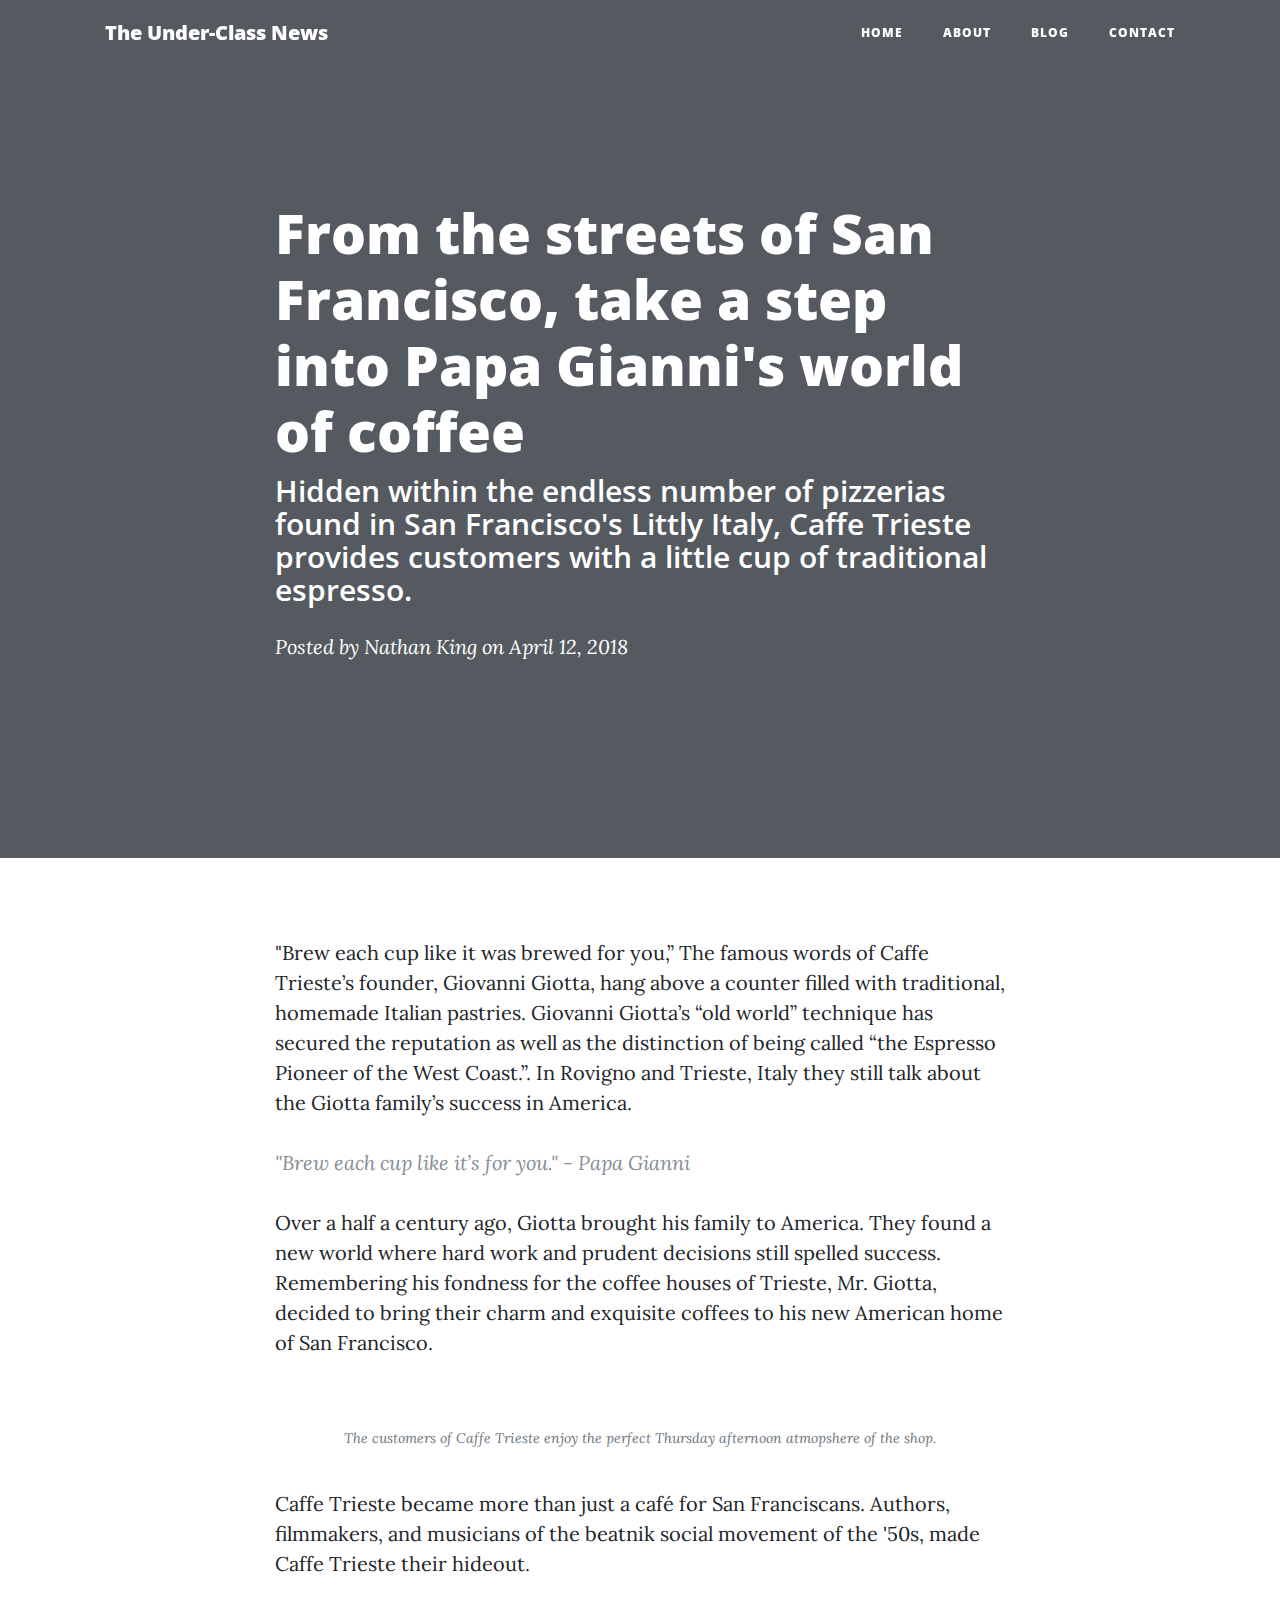
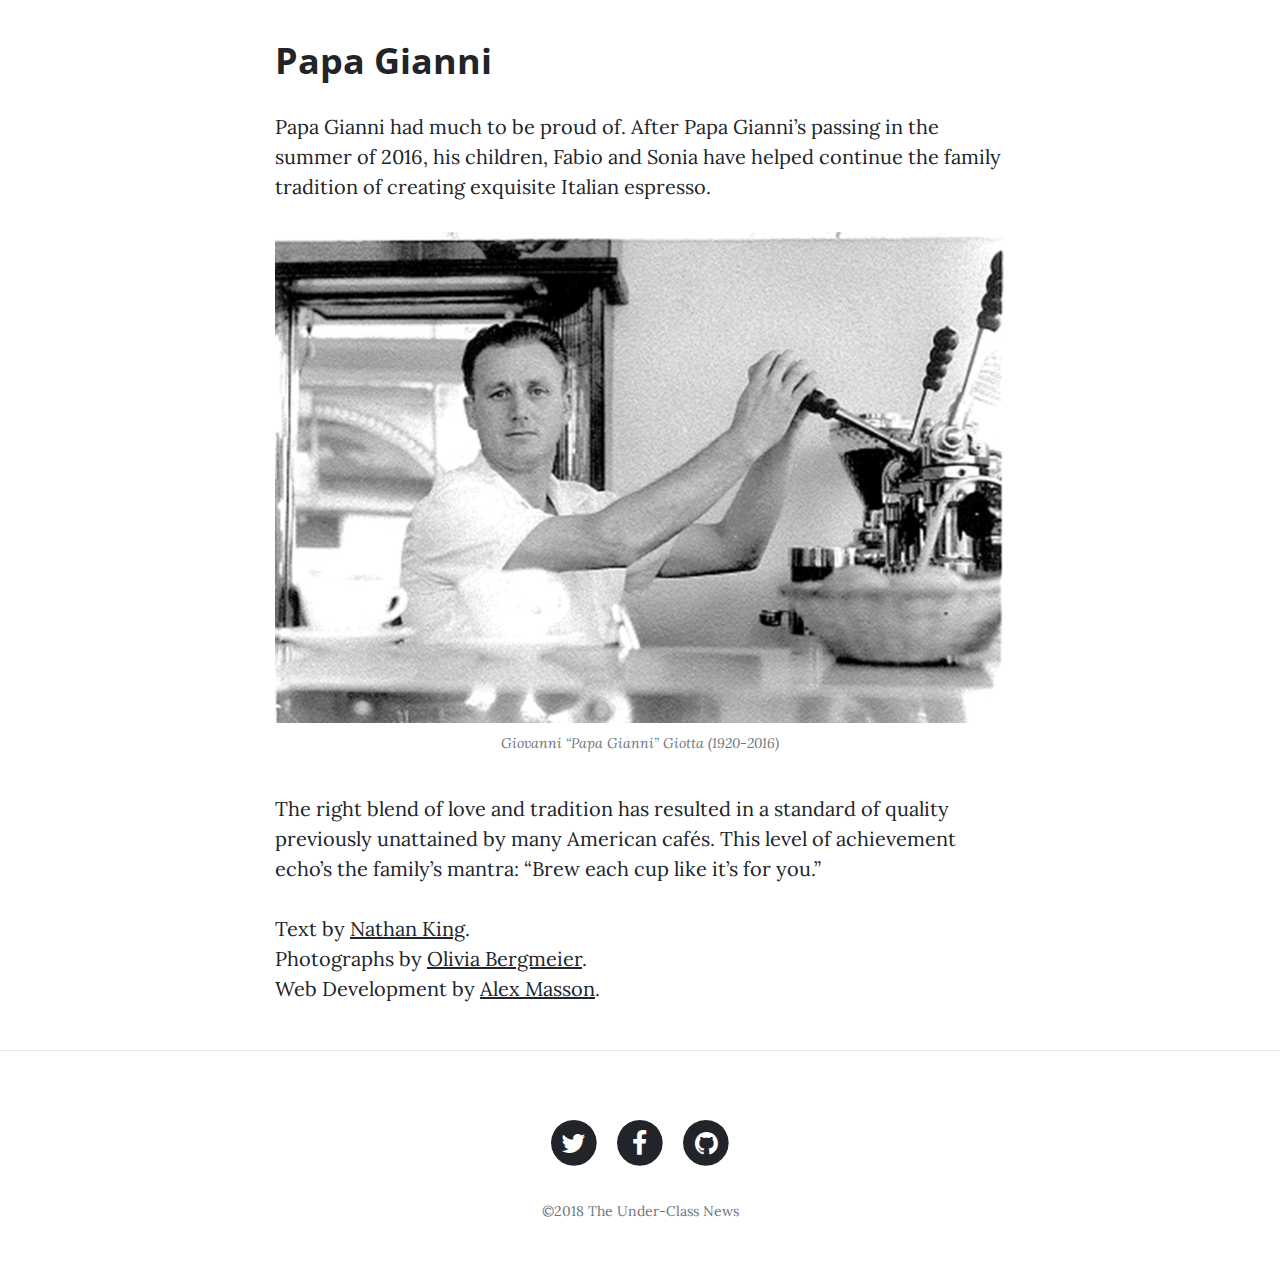
==== index.html @ 4b346f0a "Changes" ====
<!DOCTYPE html>
<html lang="en">

  <head>

    <meta charset="utf-8">
    <meta name="viewport" content="width=device-width, initial-scale=1, shrink-to-fit=no">
    <meta name="description" content="">
    <meta name="author" content="">

    <title>The Under-Class News</title>

    <!-- Bootstrap core CSS -->
    <link href="vendor/bootstrap/css/bootstrap.min.css" rel="stylesheet">

    <!-- Custom fonts for this template -->
    <link href="vendor/font-awesome/css/font-awesome.min.css" rel="stylesheet" type="text/css">
    <link href='https://fonts.googleapis.com/css?family=Lora:400,700,400italic,700italic' rel='stylesheet' type='text/css'>
    <link href='https://fonts.googleapis.com/css?family=Open+Sans:300italic,400italic,600italic,700italic,800italic,400,300,600,700,800' rel='stylesheet' type='text/css'>

    <!-- Custom styles for this template -->
    <link href="css/clean-blog.min.css" rel="stylesheet">

  </head>
  <style>
  .firstcharacter {
  color: #903;
  float: left;
  font-family: Georgia;
  font-size: 75px;
  line-height: 60px;
  padding-top: 4px;
  padding-right: 8px;
  padding-left: 3px;
}
  </style>

  <body>

    <!-- Navigation -->
    <nav class="navbar navbar-expand-lg navbar-light fixed-top" id="mainNav">
      <div class="container">
        <a class="navbar-brand" href="index.html">The Under-Class News</a>
        <button class="navbar-toggler navbar-toggler-right" type="button" data-toggle="collapse" data-target="#navbarResponsive" aria-controls="navbarResponsive" aria-expanded="false" aria-label="Toggle navigation">
          Menu
          <i class="fa fa-bars"></i>
        </button>
        <div class="collapse navbar-collapse" id="navbarResponsive">
          <ul class="navbar-nav ml-auto">
            <li class="nav-item">
              <a class="nav-link" href="index.html">Home</a>
            </li>
            <li class="nav-item">
              <a class="nav-link" href="about.html">About</a>
            </li>
            <li class="nav-item">
              <a class="nav-link" href="post.html">Blog</a>
            </li>
            <li class="nav-item">
              <a class="nav-link" href="contact.html">Contact</a>
            </li>
          </ul>
        </div>
      </div>
    </nav>

    <!-- Page Header -->
    <header class="masthead" style="background-image: url('img/post-bg.jpg')">
      <div class="overlay"></div>
      <div class="container">
        <div class="row">
          <div class="col-lg-8 col-md-10 mx-auto">
            <div class="post-heading">
              <h1>From the streets of San Francisco, take a step into Papa Gianni's world of coffee</h1>
              <h2 class="subheading">Hidden within the endless number of pizzerias found in San Francisco's Littly Italy, Caffe Trieste provides customers with a little cup of traditional espresso.</h2>
              <span class="meta">Posted by
                <a href="#">Nathan King</a>
                on April 12, 2018</span>
            </div>
          </div>
        </div>
      </div>
    </header>

    <!-- Post Content -->
    <article>
      <div class="container">
        <div class="row">
          <div class="col-lg-8 col-md-10 mx-auto">
            <p><span ="firstcharacter">"B</span>rew each cup like it was brewed for you,” The famous words of Caffe Trieste’s founder, Giovanni Giotta, hang above a counter filled with traditional, homemade Italian pastries. Giovanni Giotta’s “old world” technique has secured the reputation as well as the distinction of being called “the Espresso Pioneer of the West Coast.”. In Rovigno and Trieste, Italy they still talk about the Giotta family’s success in America.</p>

            <blockquote class="blockquote">"Brew each cup like it’s for you." - Papa Gianni</blockquote>

            <p>Over a half a century ago, Giotta brought his family to America. They found a new world where hard work and prudent decisions still spelled success. Remembering his fondness for the coffee houses of Trieste, Mr. Giotta, decided to bring their charm and exquisite coffees to his new American home of San Francisco.</p>

            <a href="#">
              <img class="img-fluid" src="img/post-sample-image.jpg" alt="">
            </a>
            <span class="caption text-muted">The customers of Caffe Trieste enjoy the perfect Thursday afternoon atmopshere of the shop.</span>

            <p>Caffe Trieste became more than just a café for San Franciscans. Authors, filmmakers, and musicians of the beatnik social movement of the '50s, made Caffe Trieste their hideout.</p>

            <h2 class="section-heading">Papa Gianni</h2>

            <p>Papa Gianni had much to be proud of. After Papa Gianni’s passing in the summer of 2016, his children, Fabio and Sonia have helped continue the family tradition of creating exquisite Italian espresso.</p>

            <a href="#">
              <img class="img-fluid" class="center" src="img/papa.jpg" alt="">
            </a>
            <span class="caption text-muted">Giovanni “Papa Gianni” Giotta (1920-2016)</span>

            <p>The right blend of love and tradition has resulted in a standard of quality previously unattained by many American cafés. This level of achievement echo’s the family’s mantra: “Brew each cup like it’s for you.”</p>

            <p>Text by <a href="http://spaceipsum.com/">Nathan King</a>. <br>Photographs by <a href="https://www.flickr.com/photos/nasacommons/">Olivia Bergmeier</a>. <br>Web Development by <a href="https://www.alexanderjmasson.com">Alex Masson</a>.</p>
          </div>
        </div>
      </div>
    </article>

    <hr>

    <!-- Footer -->
    <footer>
      <div class="container">
        <div class="row">
          <div class="col-lg-8 col-md-10 mx-auto">
            <ul class="list-inline text-center">
              <li class="list-inline-item">
                <a href="#">
                  <span class="fa-stack fa-lg">
                    <i class="fa fa-circle fa-stack-2x"></i>
                    <i class="fa fa-twitter fa-stack-1x fa-inverse"></i>
                  </span>
                </a>
              </li>
              <li class="list-inline-item">
                <a href="#">
                  <span class="fa-stack fa-lg">
                    <i class="fa fa-circle fa-stack-2x"></i>
                    <i class="fa fa-facebook fa-stack-1x fa-inverse"></i>
                  </span>
                </a>
              </li>
              <li class="list-inline-item">
                <a href="#">
                  <span class="fa-stack fa-lg">
                    <i class="fa fa-circle fa-stack-2x"></i>
                    <i class="fa fa-github fa-stack-1x fa-inverse"></i>
                  </span>
                </a>
              </li>
            </ul>
            <p class="copyright text-muted">&copy;2018 The Under-Class News</p>
          </div>
        </div>
      </div>
    </footer>

    <!-- Bootstrap core JavaScript -->
    <script src="vendor/jquery/jquery.min.js"></script>
    <script src="vendor/bootstrap/js/bootstrap.bundle.min.js"></script>

    <!-- Custom scripts for this template -->
    <script src="js/clean-blog.min.js"></script>

  </body>

</html>
---- css/clean-blog.min.css ----
body{font-size:20px;color:#212529;font-family:Lora,'Times New Roman',serif}p{line-height:1.5;margin:30px 0}p a{text-decoration:underline}h1,h2,h3,h4,h5,h6{font-weight:800;font-family:'Open Sans','Helvetica Neue',Helvetica,Arial,sans-serif}a{color:#212529;-webkit-transition:all .2s;-moz-transition:all .2s;transition:all .2s}a:focus,a:hover{color:#0085a1}blockquote{font-style:italic;color:#868e96}.section-heading{font-size:36px;font-weight:700;margin-top:60px}.caption{font-size:14px;font-style:italic;display:block;margin:0;padding:10px;text-align:center;border-bottom-right-radius:5px;border-bottom-left-radius:5px}::-moz-selection{color:#fff;background:#0085a1;text-shadow:none}::selection{color:#fff;background:#0085a1;text-shadow:none}img::selection{color:#fff;background:0 0}img::-moz-selection{color:#fff;background:0 0}#mainNav{position:absolute;border-bottom:1px solid #e9ecef;background-color:#fff;font-family:'Open Sans','Helvetica Neue',Helvetica,Arial,sans-serif}#mainNav .navbar-brand{font-weight:800;color:#343a40}#mainNav .navbar-toggler{font-size:12px;font-weight:800;padding:13px;text-transform:uppercase;color:#343a40}#mainNav .navbar-nav>li.nav-item>a{font-size:12px;font-weight:800;letter-spacing:1px;text-transform:uppercase}@media only screen and (min-width:992px){#mainNav{border-bottom:1px solid transparent;background:0 0}#mainNav .navbar-brand{padding:10px 20px;color:#fff}#mainNav .navbar-brand:focus,#mainNav .navbar-brand:hover{color:rgba(255,255,255,.8)}#mainNav .navbar-nav>li.nav-item>a{padding:10px 20px;color:#fff}#mainNav .navbar-nav>li.nav-item>a:focus,#mainNav .navbar-nav>li.nav-item>a:hover{color:rgba(255,255,255,.8)}}@media only screen and (min-width:992px){#mainNav{-webkit-transition:background-color .2s;-moz-transition:background-color .2s;transition:background-color .2s;-webkit-transform:translate3d(0,0,0);-moz-transform:translate3d(0,0,0);-ms-transform:translate3d(0,0,0);-o-transform:translate3d(0,0,0);transform:translate3d(0,0,0);-webkit-backface-visibility:hidden}#mainNav.is-fixed{position:fixed;top:-67px;-webkit-transition:-webkit-transform .2s;-moz-transition:-moz-transform .2s;transition:transform .2s;border-bottom:1px solid #fff;background-color:rgba(255,255,255,.9)}#mainNav.is-fixed .navbar-brand{color:#212529}#mainNav.is-fixed .navbar-brand:focus,#mainNav.is-fixed .navbar-brand:hover{color:#0085a1}#mainNav.is-fixed .navbar-nav>li.nav-item>a{color:#212529}#mainNav.is-fixed .navbar-nav>li.nav-item>a:focus,#mainNav.is-fixed .navbar-nav>li.nav-item>a:hover{color:#0085a1}#mainNav.is-visible{-webkit-transform:translate3d(0,100%,0);-moz-transform:translate3d(0,100%,0);-ms-transform:translate3d(0,100%,0);-o-transform:translate3d(0,100%,0);transform:translate3d(0,100%,0)}}header.masthead{margin-bottom:50px;background:no-repeat center center;background-color:#868e96;background-attachment:scroll;position:relative;-webkit-background-size:cover;-moz-background-size:cover;-o-background-size:cover;background-size:cover}header.masthead .overlay{position:absolute;top:0;left:0;height:100%;width:100%;background-color:#212529;opacity:.5}header.masthead .page-heading,header.masthead .post-heading,header.masthead .site-heading{padding:200px 0 150px;color:#fff}@media only screen and (min-width:768px){header.masthead .page-heading,header.masthead .post-heading,header.masthead .site-heading{padding:200px 0}}header.masthead .page-heading,header.masthead .site-heading{text-align:center}header.masthead .page-heading h1,header.masthead .site-heading h1{font-size:50px;margin-top:0}header.masthead .page-heading .subheading,header.masthead .site-heading .subheading{font-size:24px;font-weight:300;line-height:1.1;display:block;margin:10px 0 0;font-family:'Open Sans','Helvetica Neue',Helvetica,Arial,sans-serif}@media only screen and (min-width:768px){header.masthead .page-heading h1,header.masthead .site-heading h1{font-size:80px}}header.masthead .post-heading h1{font-size:35px}header.masthead .post-heading .meta,header.masthead .post-heading .subheading{line-height:1.1;display:block}header.masthead .post-heading .subheading{font-size:24px;font-weight:600;margin:10px 0 30px;font-family:'Open Sans','Helvetica Neue',Helvetica,Arial,sans-serif}header.masthead .post-heading .meta{font-size:20px;font-weight:300;font-style:italic;font-family:Lora,'Times New Roman',serif}header.masthead .post-heading .meta a{color:#fff}@media only screen and (min-width:768px){header.masthead .post-heading h1{font-size:55px}header.masthead .post-heading .subheading{font-size:30px}}.post-preview>a{color:#212529}.post-preview>a:focus,.post-preview>a:hover{text-decoration:none;color:#0085a1}.post-preview>a>.post-title{font-size:30px;margin-top:30px;margin-bottom:10px}.post-preview>a>.post-subtitle{font-weight:300;margin:0 0 10px}.post-preview>.post-meta{font-size:18px;font-style:italic;margin-top:0;color:#868e96}.post-preview>.post-meta>a{text-decoration:none;color:#212529}.post-preview>.post-meta>a:focus,.post-preview>.post-meta>a:hover{text-decoration:underline;color:#0085a1}@media only screen and (min-width:768px){.post-preview>a>.post-title{font-size:36px}}.floating-label-form-group{font-size:14px;position:relative;margin-bottom:0;padding-bottom:.5em;border-bottom:1px solid #dee2e6}.floating-label-form-group input,.floating-label-form-group textarea{font-size:1.5em;position:relative;z-index:1;padding:0;resize:none;border:none;border-radius:0;background:0 0;box-shadow:none!important;font-family:Lora,'Times New Roman',serif}.floating-label-form-group input::-webkit-input-placeholder,.floating-label-form-group textarea::-webkit-input-placeholder{color:#868e96;font-family:Lora,'Times New Roman',serif}.floating-label-form-group label{font-size:.85em;line-height:1.764705882em;position:relative;z-index:0;top:2em;display:block;margin:0;-webkit-transition:top .3s ease,opacity .3s ease;-moz-transition:top .3s ease,opacity .3s ease;-ms-transition:top .3s ease,opacity .3s ease;transition:top .3s ease,opacity .3s ease;vertical-align:middle;vertical-align:baseline;opacity:0}.floating-label-form-group .help-block{margin:15px 0}.floating-label-form-group-with-value label{top:0;opacity:1}.floating-label-form-group-with-focus label{color:#0085a1}form .form-group:first-child .floating-label-form-group{border-top:1px solid #dee2e6}footer{padding:50px 0 65px}footer .list-inline{margin:0;padding:0}footer .copyright{font-size:14px;margin-bottom:0;text-align:center}.btn{font-size:14px;font-weight:800;padding:15px 25px;letter-spacing:1px;text-transform:uppercase;border-radius:0;font-family:'Open Sans','Helvetica Neue',Helvetica,Arial,sans-serif}.btn-primary{background-color:#0085a1;border-color:#0085a1}.btn-primary:active,.btn-primary:focus,.btn-primary:hover{color:#fff;background-color:#00657b!important;border-color:#00657b!important}.btn-lg{font-size:16px;padding:25px 35px}
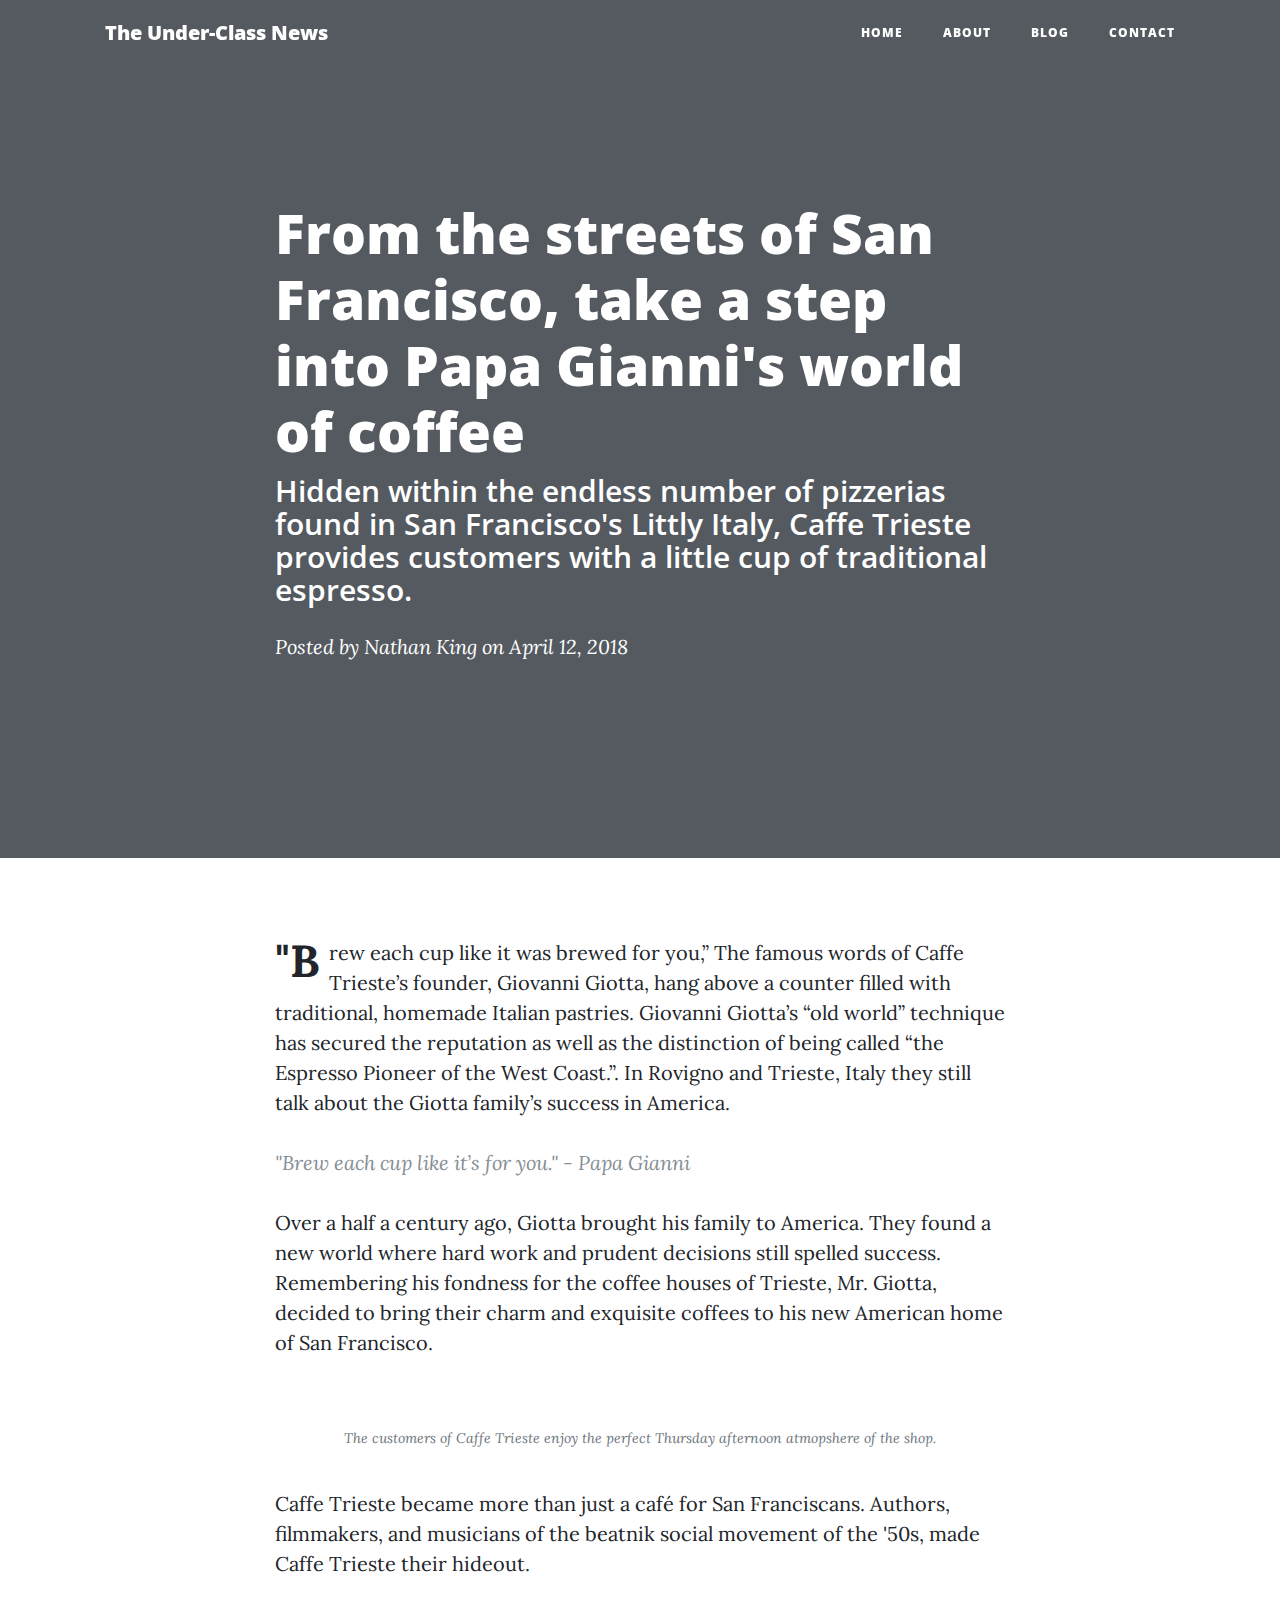
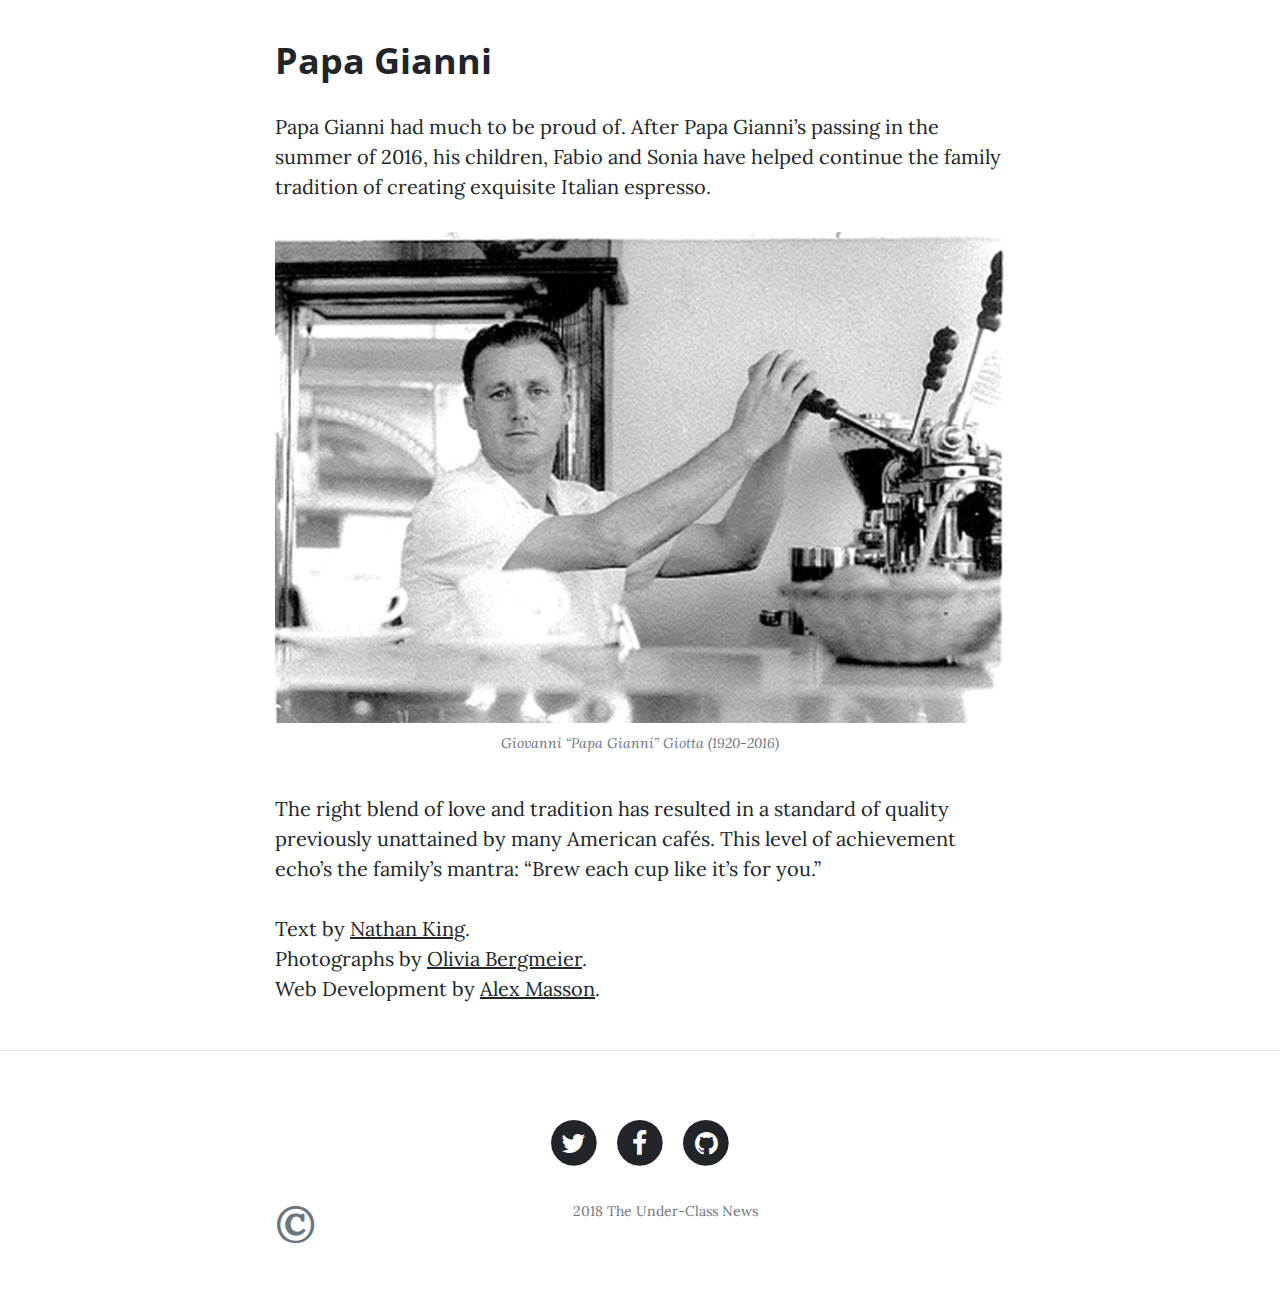
==== commit 4b994193: "Maybe drop cap?" ====
--- a/index.html
+++ b/index.html
@@ -23,15 +23,12 @@
 
   </head>
   <style>
-  .firstcharacter {
-  color: #903;
-  float: left;
-  font-family: Georgia;
-  font-size: 75px;
-  line-height: 60px;
-  padding-top: 4px;
-  padding-right: 8px;
-  padding-left: 3px;
+  p:first-of-type:first-letter {
+    float: left;
+    font-size: 45px;
+    line-height: 1;
+    font-weight: bold;
+    margin-right: 9px;
 }
   </style>
 
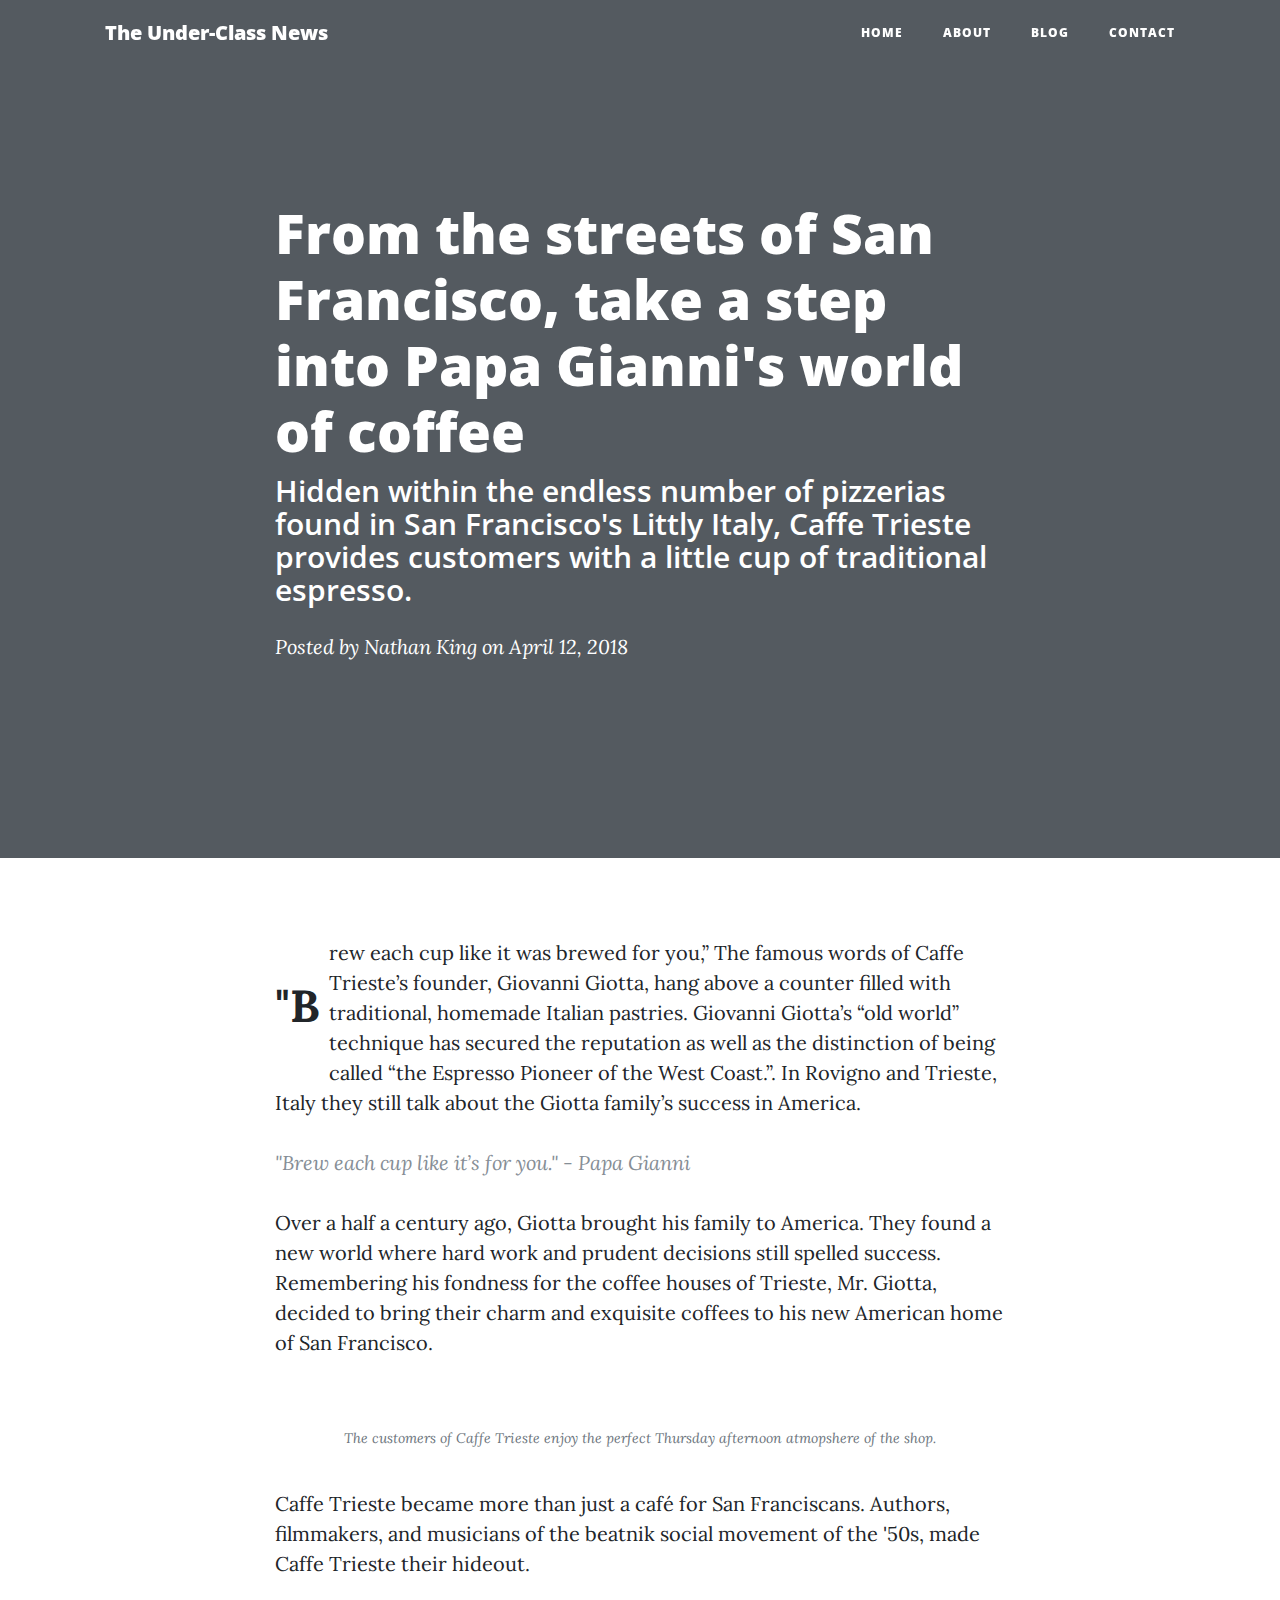
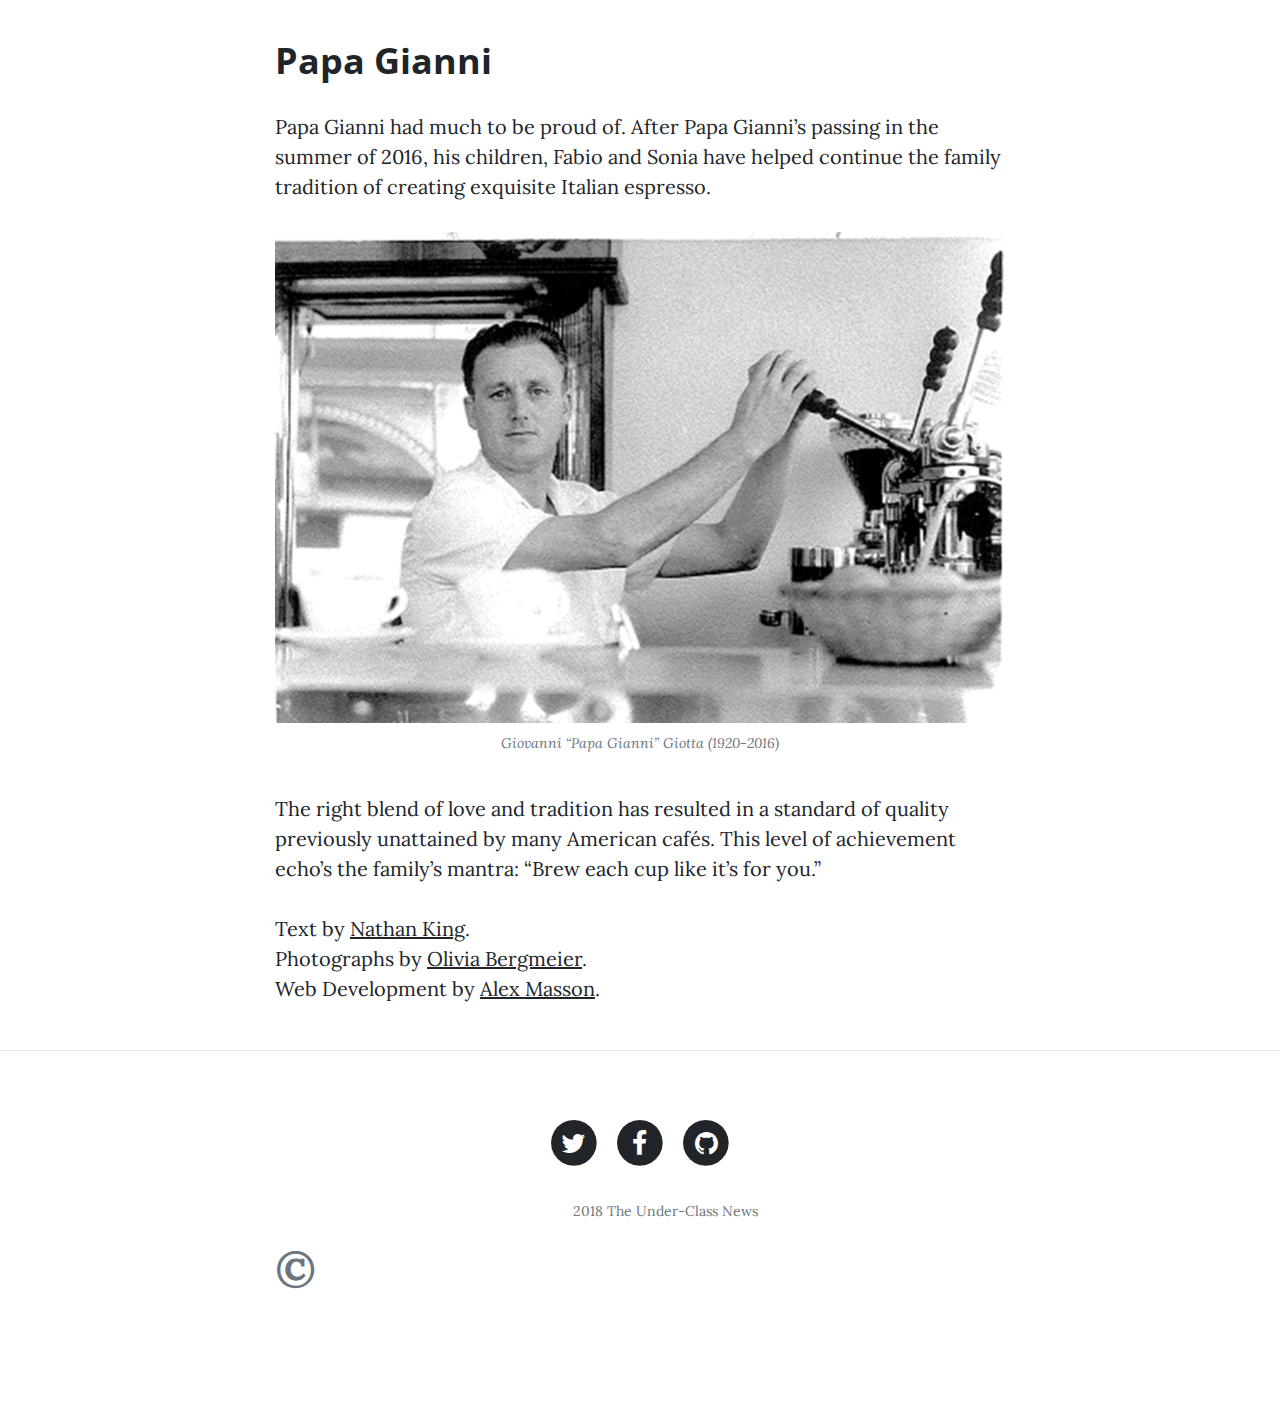
==== commit 7e2c058e: "Fixe" ====
--- a/index.html
+++ b/index.html
@@ -26,7 +26,7 @@
   p:first-of-type:first-letter {
     float: left;
     font-size: 45px;
-    line-height: 1;
+    line-height: 3;
     font-weight: bold;
     margin-right: 9px;
 }
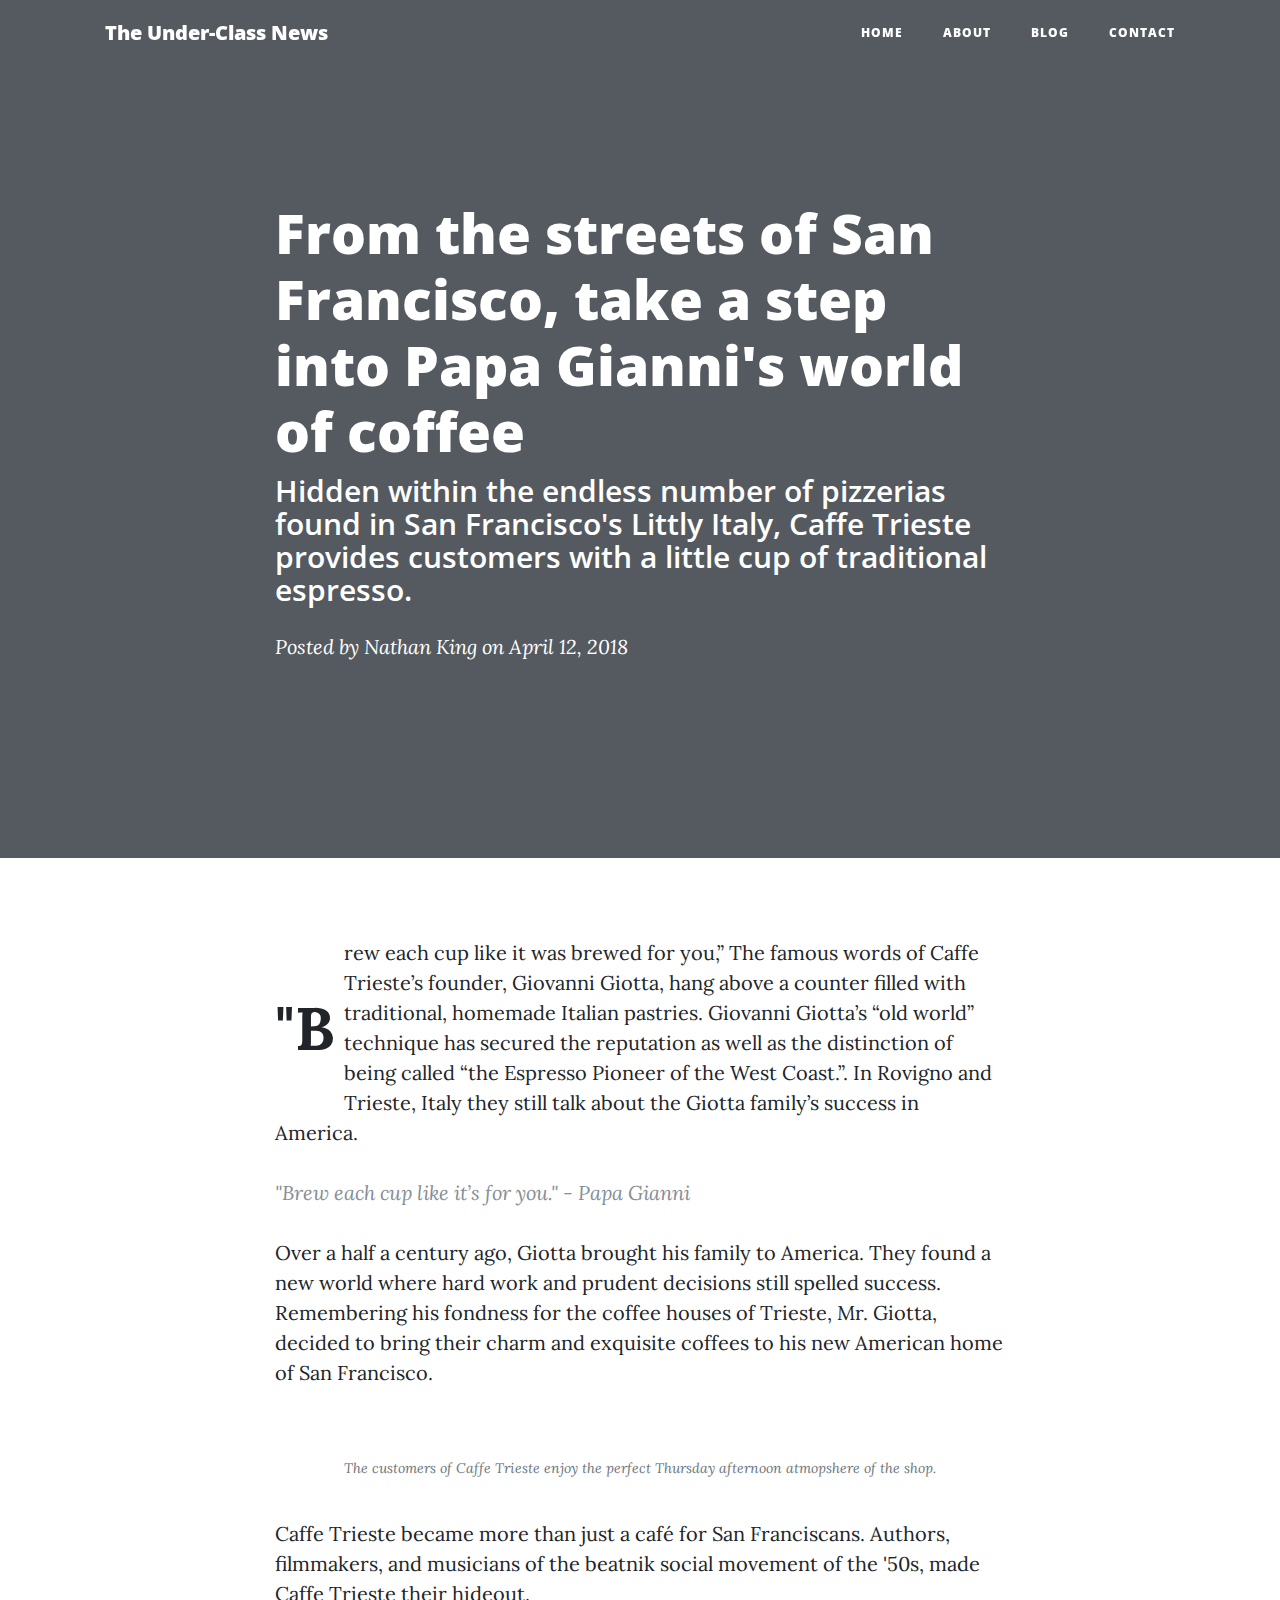
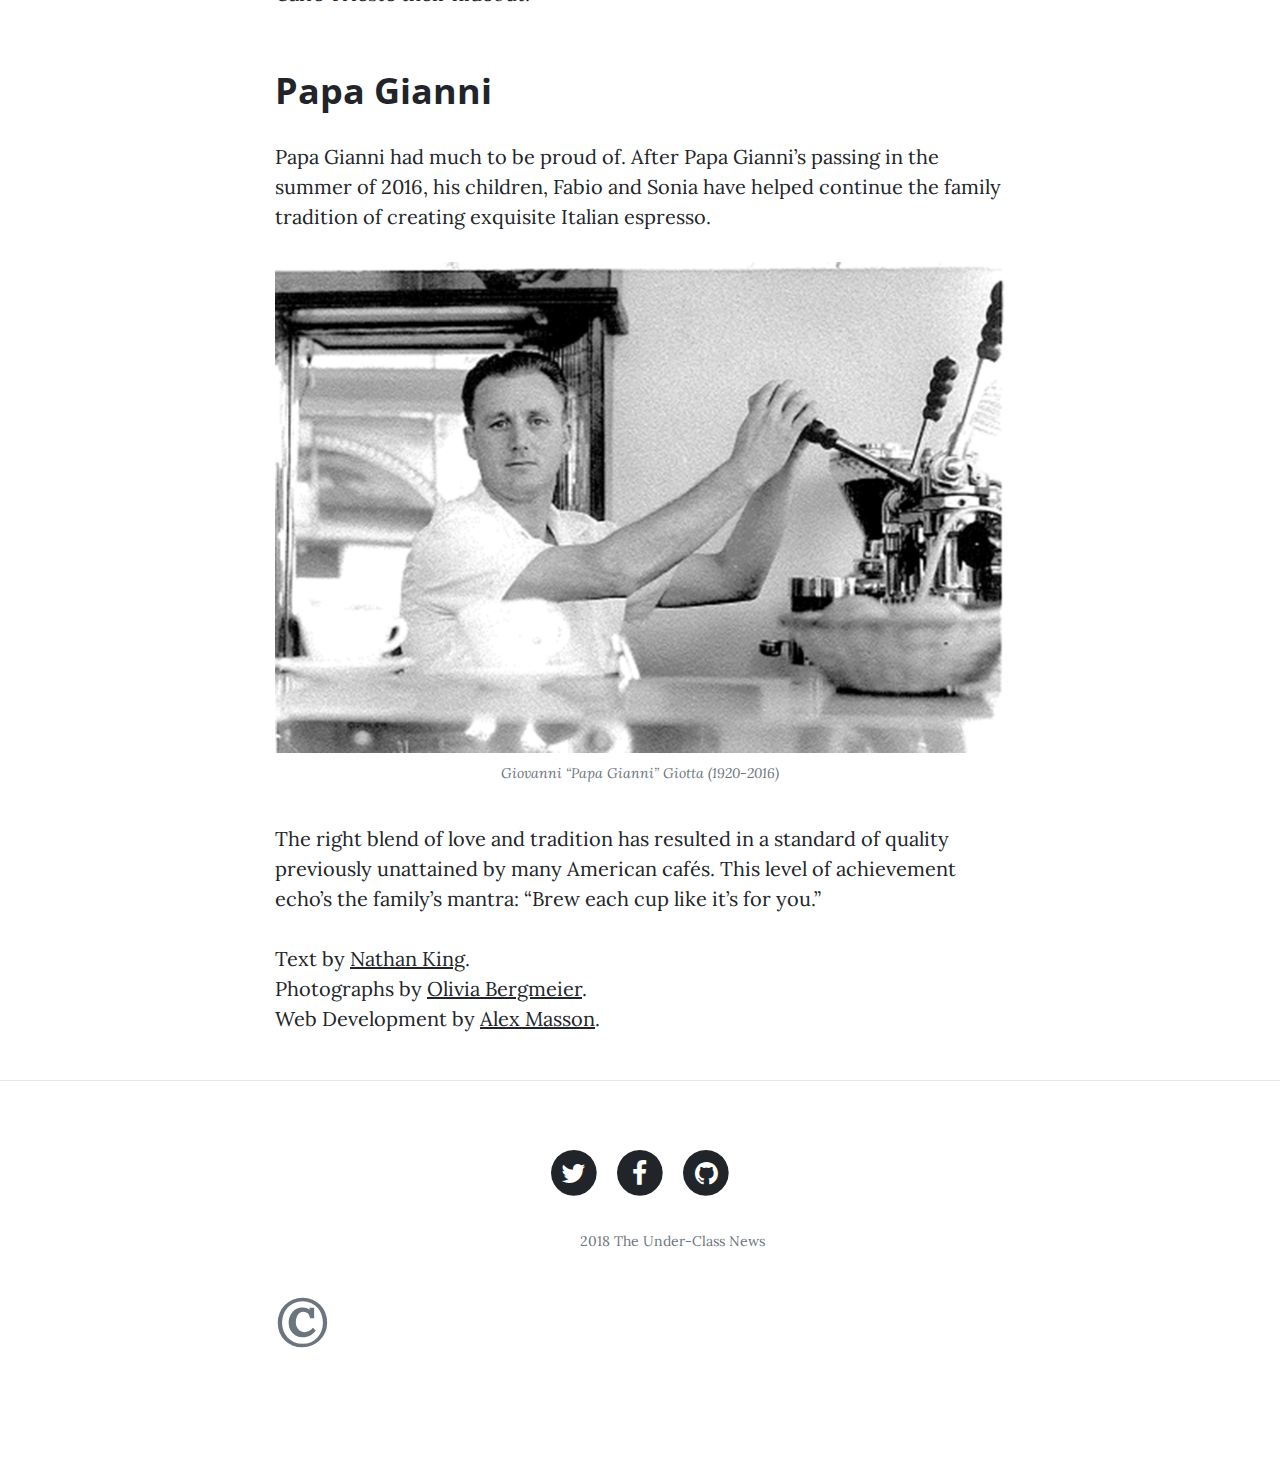
==== commit 3e37b796: "Fix" ====
--- a/index.html
+++ b/index.html
@@ -25,7 +25,7 @@
   <style>
   p:first-of-type:first-letter {
     float: left;
-    font-size: 45px;
+    font-size: 60px;
     line-height: 3;
     font-weight: bold;
     margin-right: 9px;
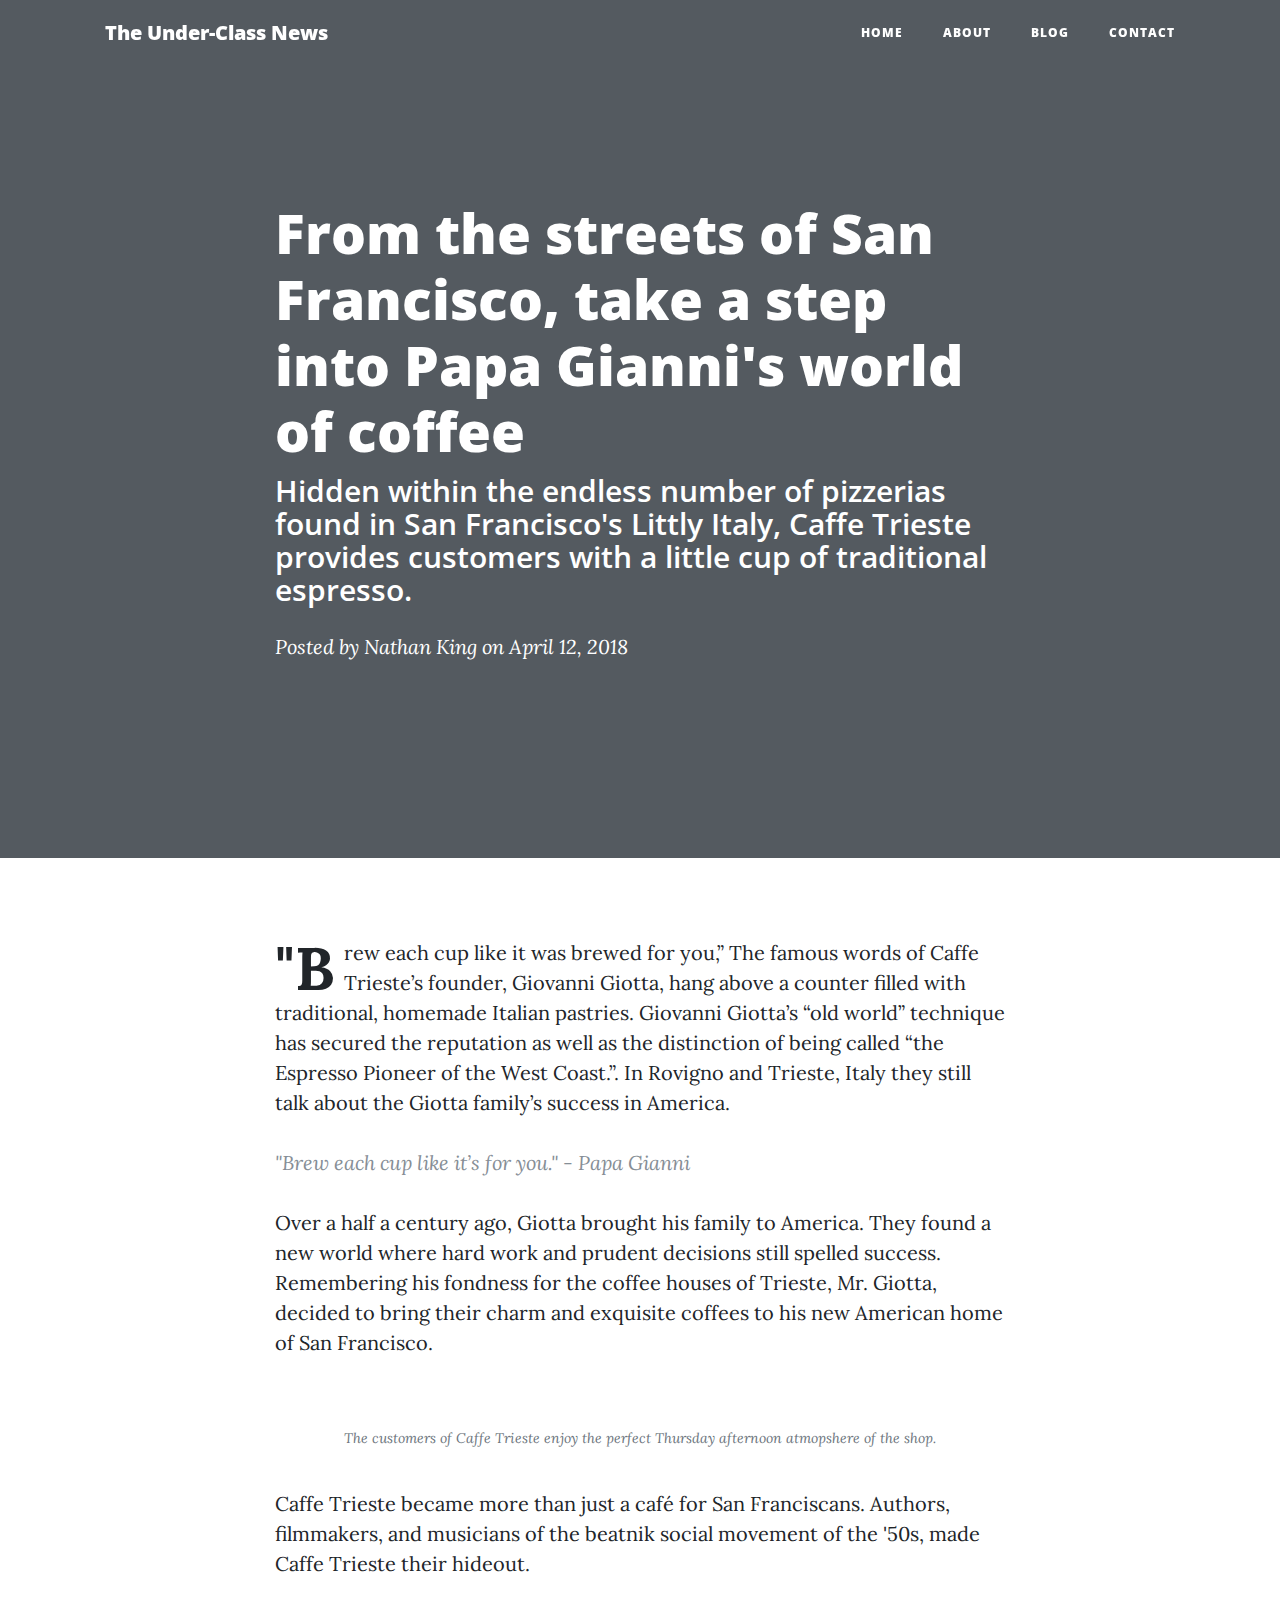
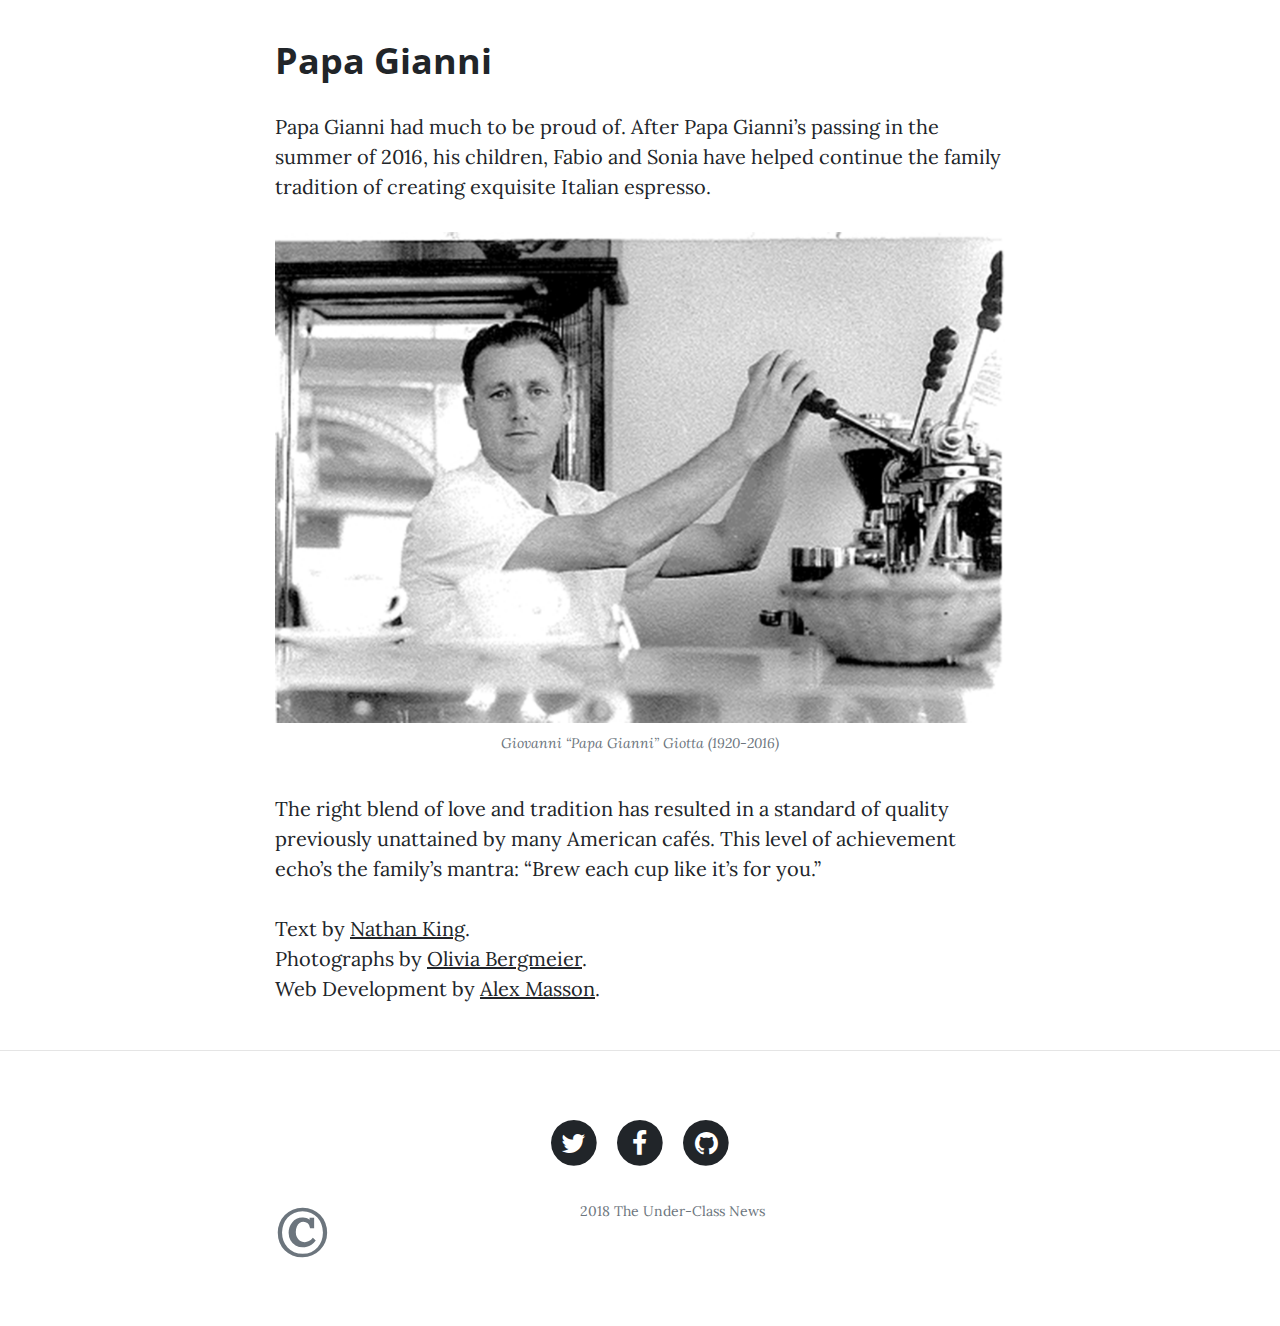
==== commit f0745fac: "fix" ====
--- a/index.html
+++ b/index.html
@@ -26,7 +26,7 @@
   p:first-of-type:first-letter {
     float: left;
     font-size: 60px;
-    line-height: 3;
+    line-height: 1;
     font-weight: bold;
     margin-right: 9px;
 }
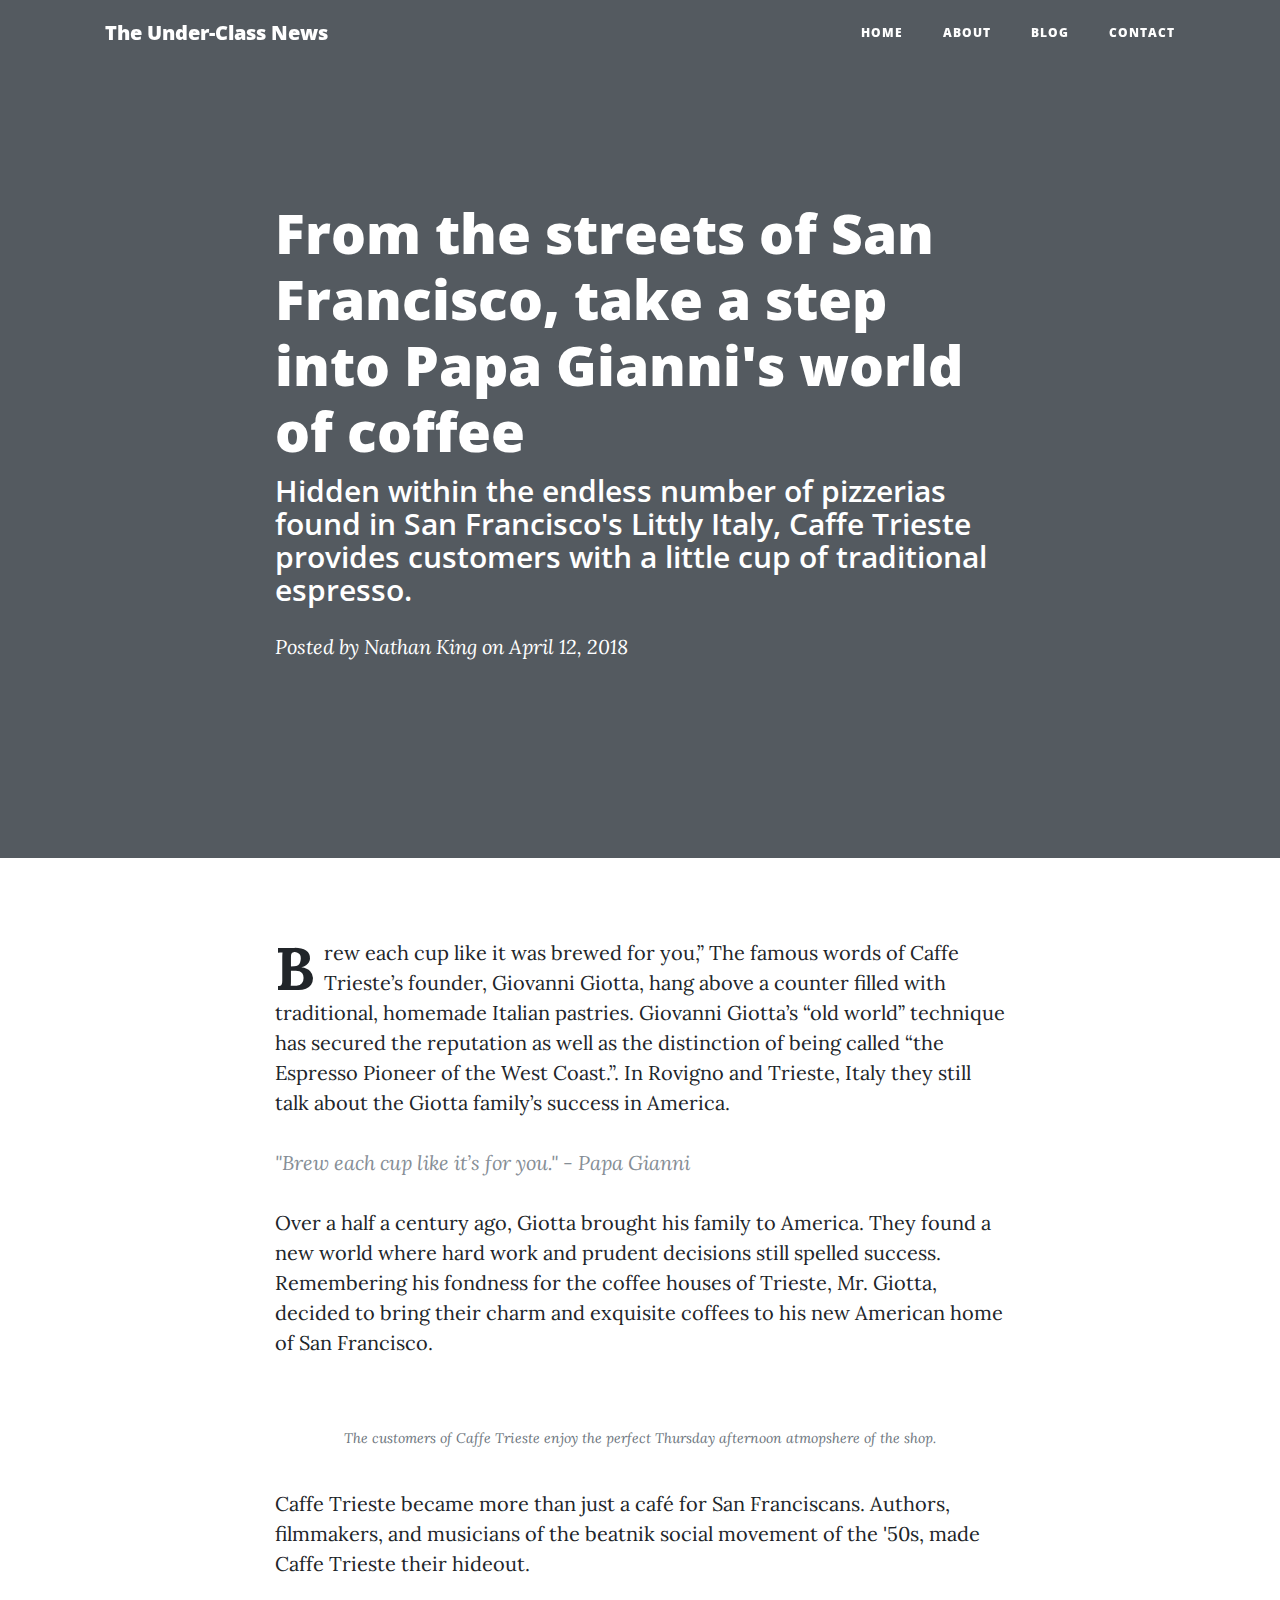
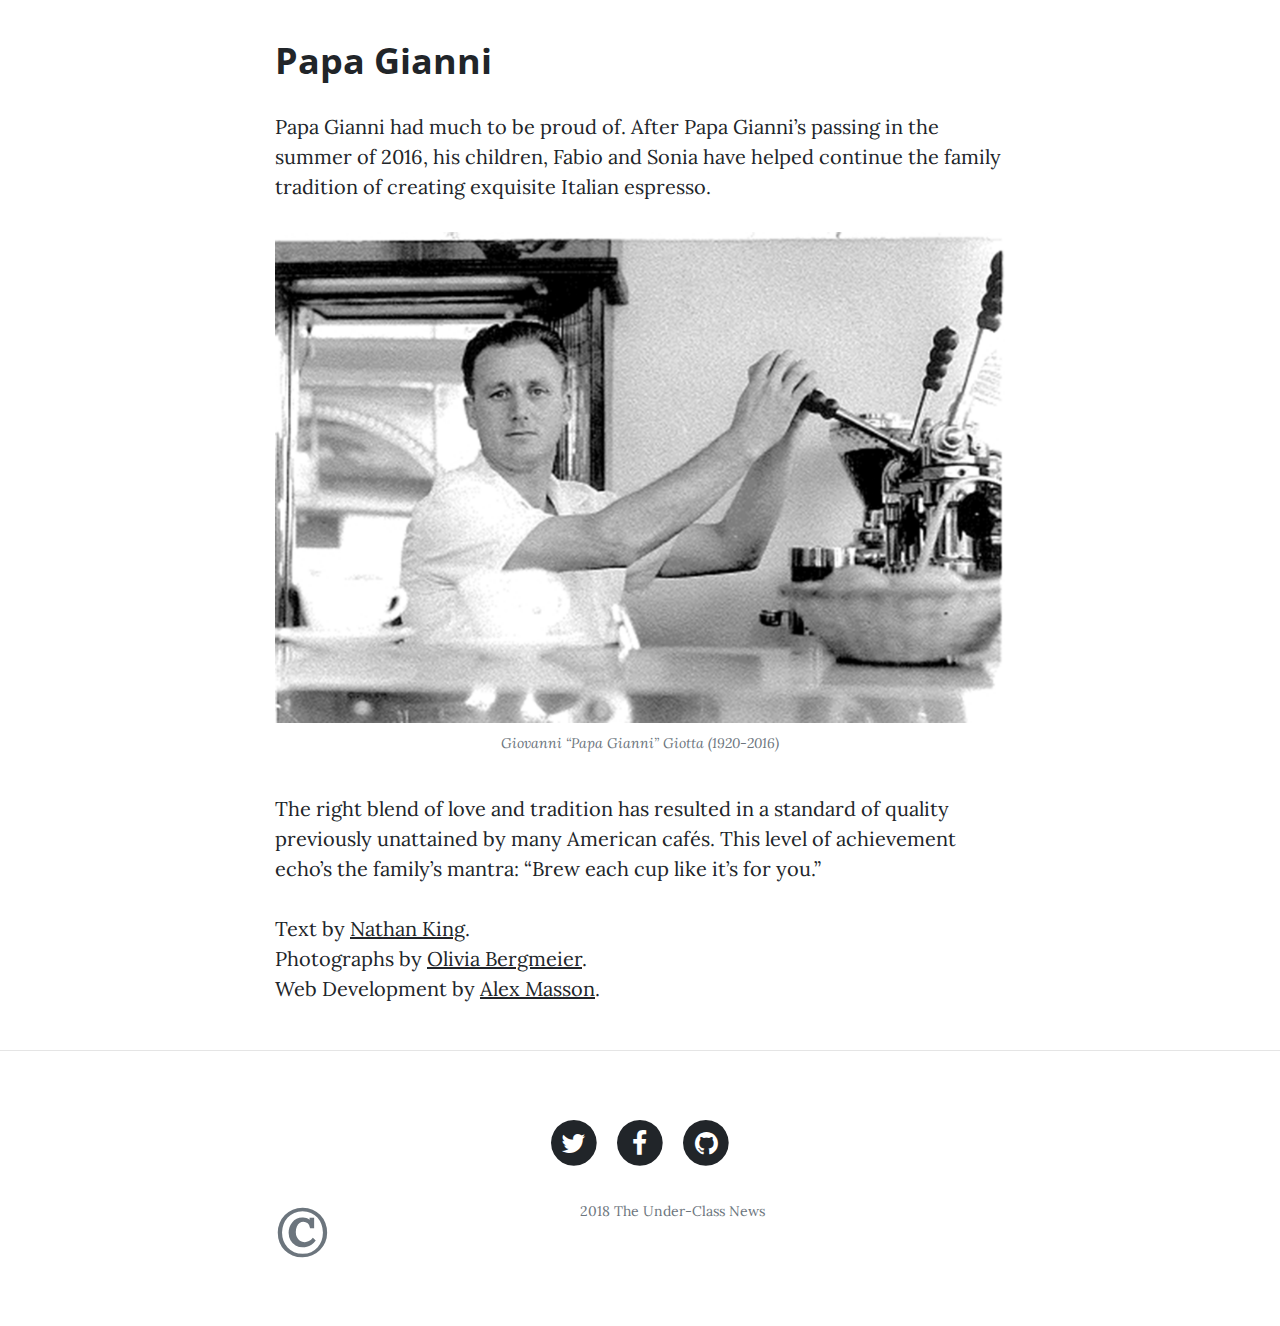
==== commit e8a4c9f7: "fix" ====
--- a/index.html
+++ b/index.html
@@ -84,7 +84,7 @@
       <div class="container">
         <div class="row">
           <div class="col-lg-8 col-md-10 mx-auto">
-            <p><span ="firstcharacter">"B</span>rew each cup like it was brewed for you,” The famous words of Caffe Trieste’s founder, Giovanni Giotta, hang above a counter filled with traditional, homemade Italian pastries. Giovanni Giotta’s “old world” technique has secured the reputation as well as the distinction of being called “the Espresso Pioneer of the West Coast.”. In Rovigno and Trieste, Italy they still talk about the Giotta family’s success in America.</p>
+            <p><span ="firstcharacter">B</span>rew each cup like it was brewed for you,” The famous words of Caffe Trieste’s founder, Giovanni Giotta, hang above a counter filled with traditional, homemade Italian pastries. Giovanni Giotta’s “old world” technique has secured the reputation as well as the distinction of being called “the Espresso Pioneer of the West Coast.”. In Rovigno and Trieste, Italy they still talk about the Giotta family’s success in America.</p>
 
             <blockquote class="blockquote">"Brew each cup like it’s for you." - Papa Gianni</blockquote>
 
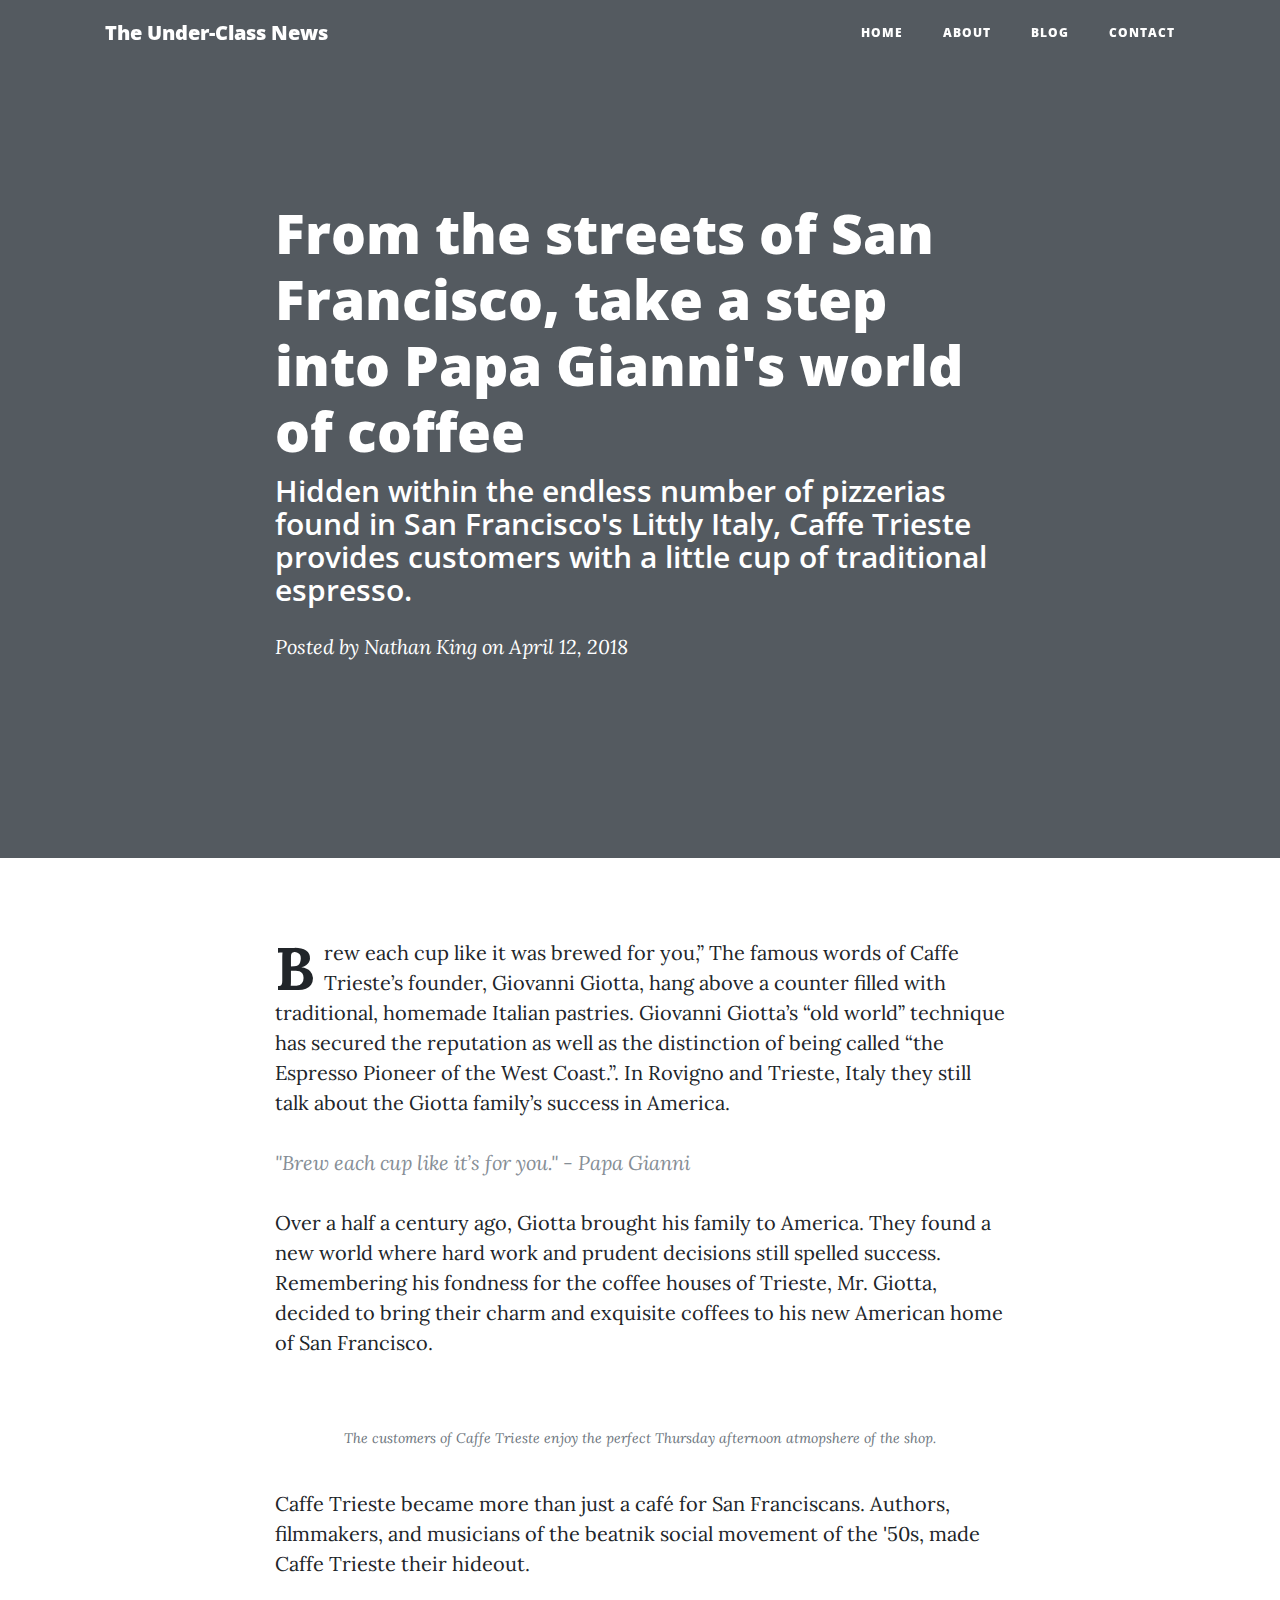
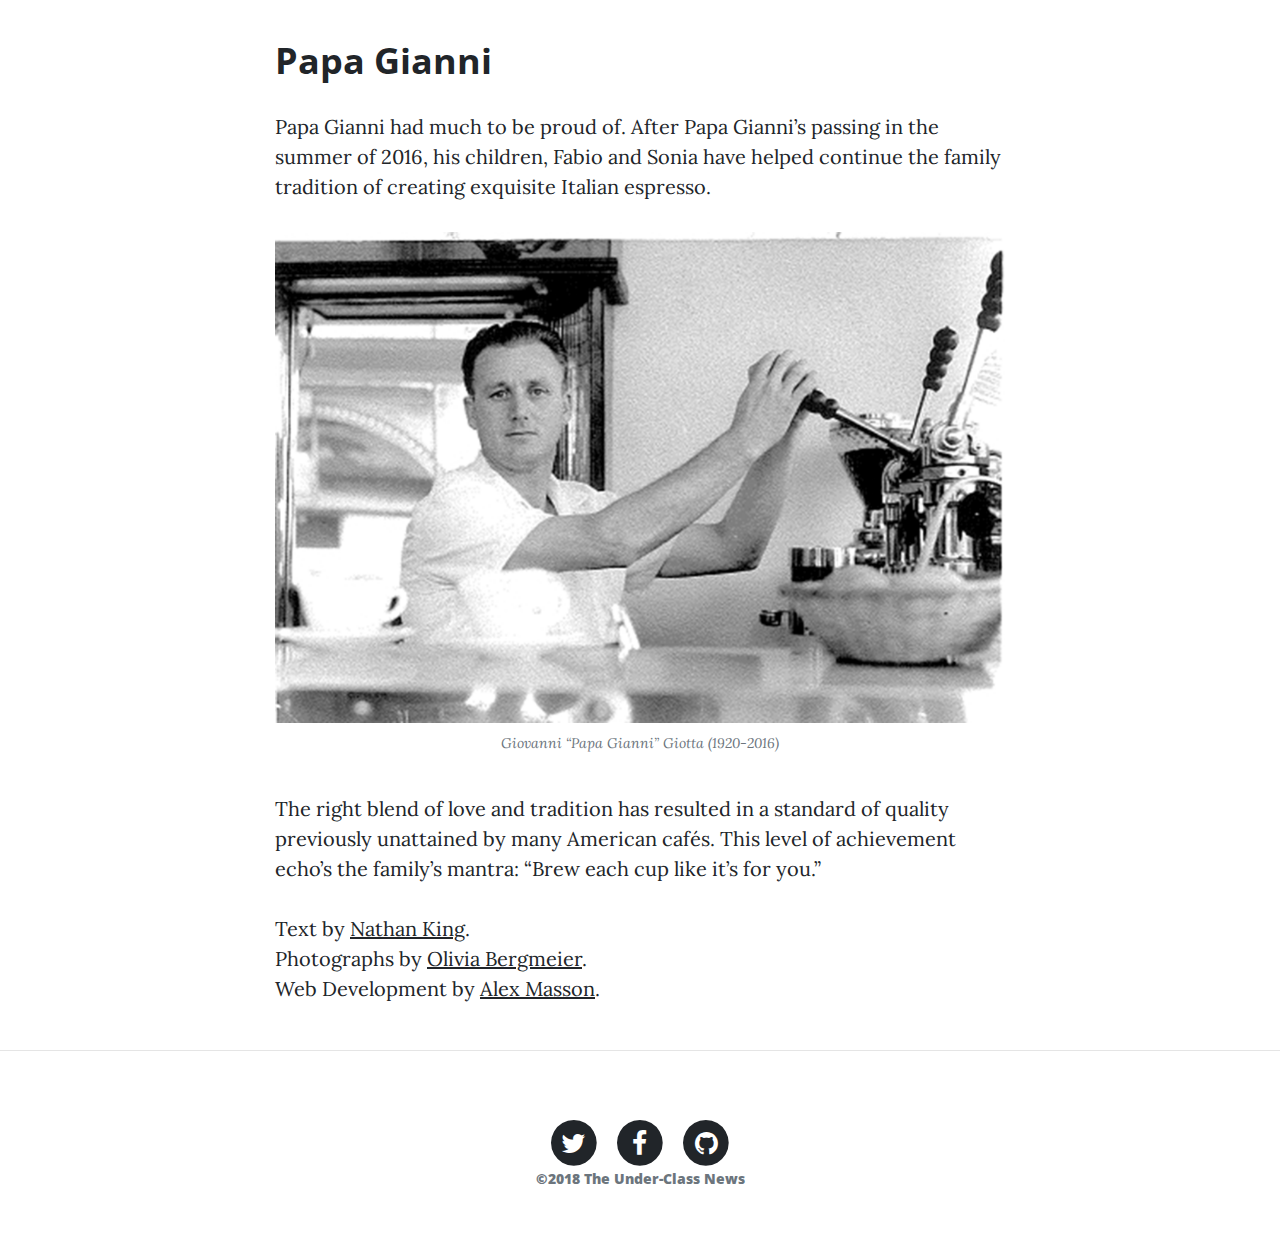
==== commit e2afb6db: "fix" ====
--- a/index.html
+++ b/index.html
@@ -147,7 +147,7 @@
                 </a>
               </li>
             </ul>
-            <p class="copyright text-muted">&copy;2018 The Under-Class News</p>
+            <h6 class="copyright text-muted">&copy;2018 The Under-Class News</h6>
           </div>
         </div>
       </div>
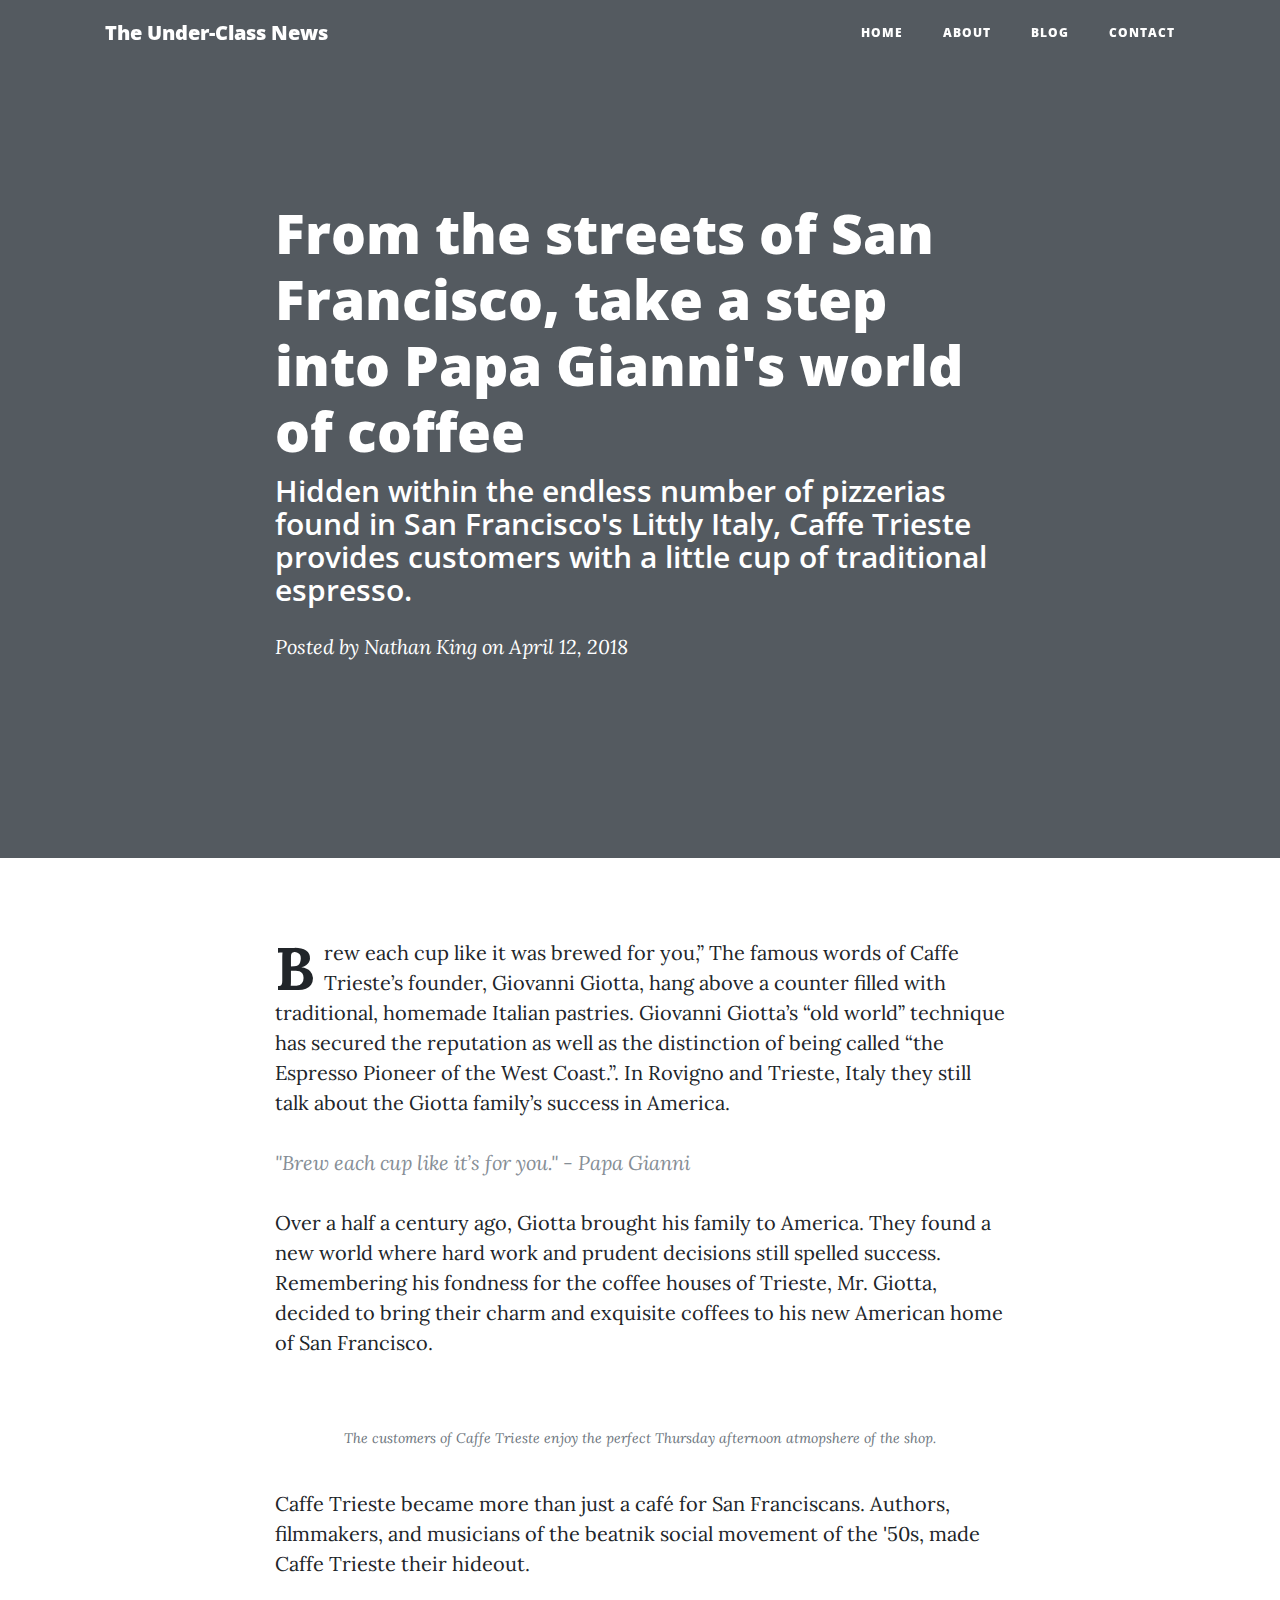
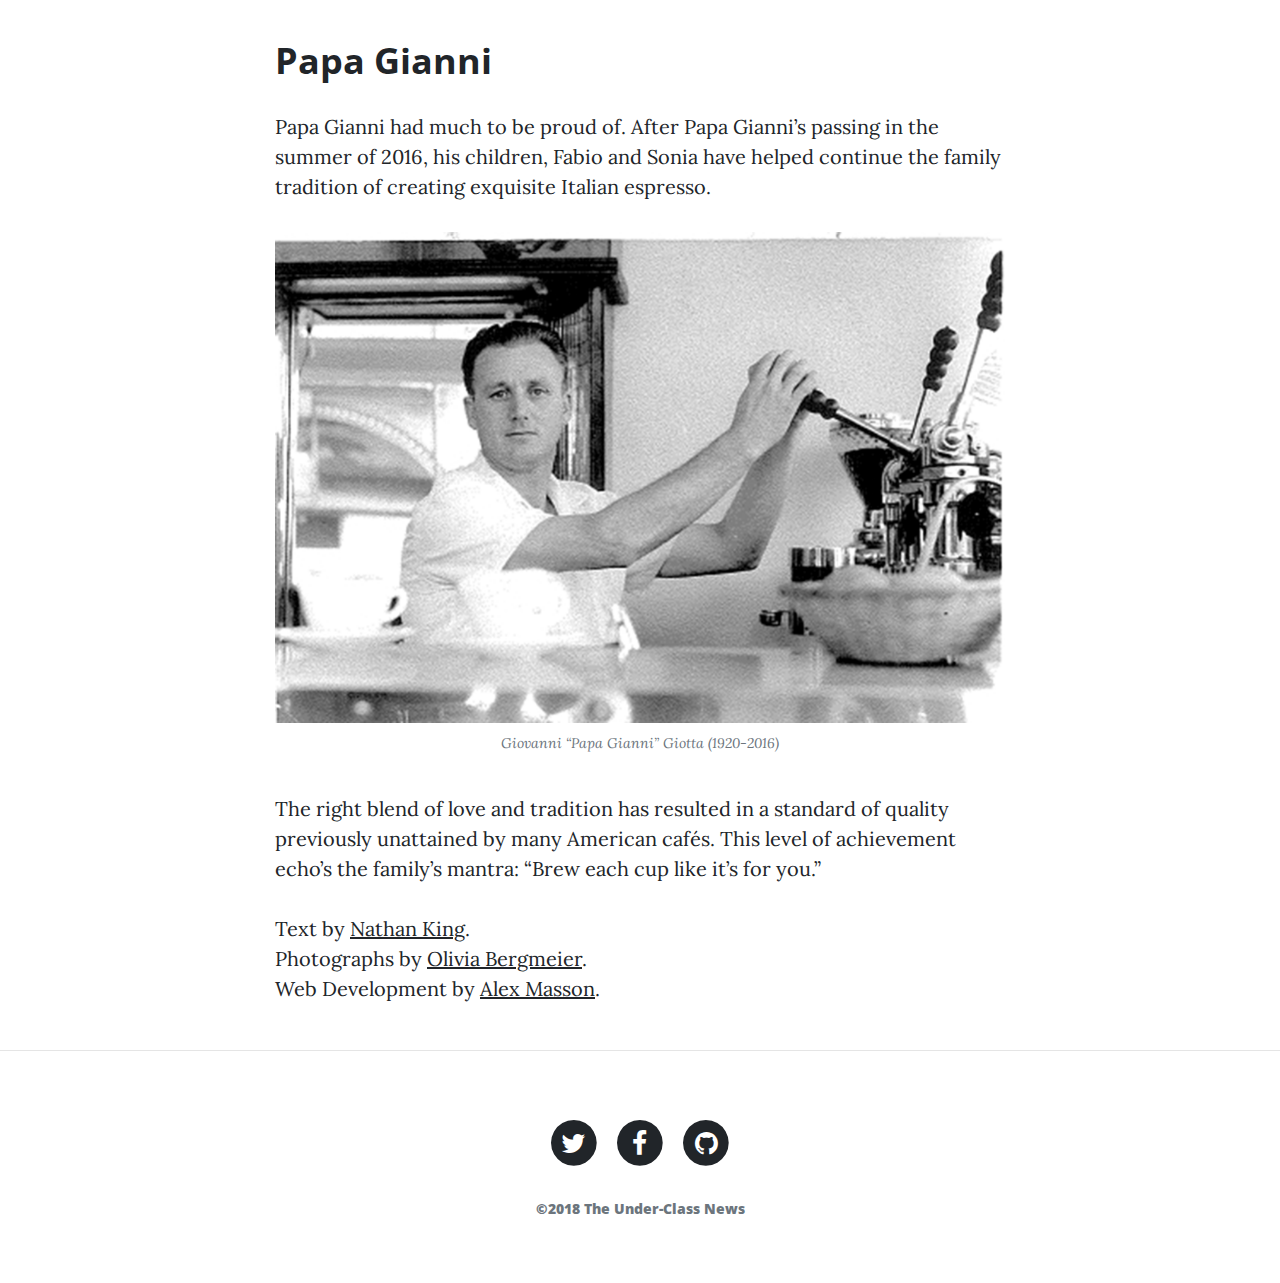
==== commit 49904f69: "help with spacing" ====
--- a/index.html
+++ b/index.html
@@ -147,6 +147,7 @@
                 </a>
               </li>
             </ul>
+            &nbsp;
             <h6 class="copyright text-muted">&copy;2018 The Under-Class News</h6>
           </div>
         </div>
